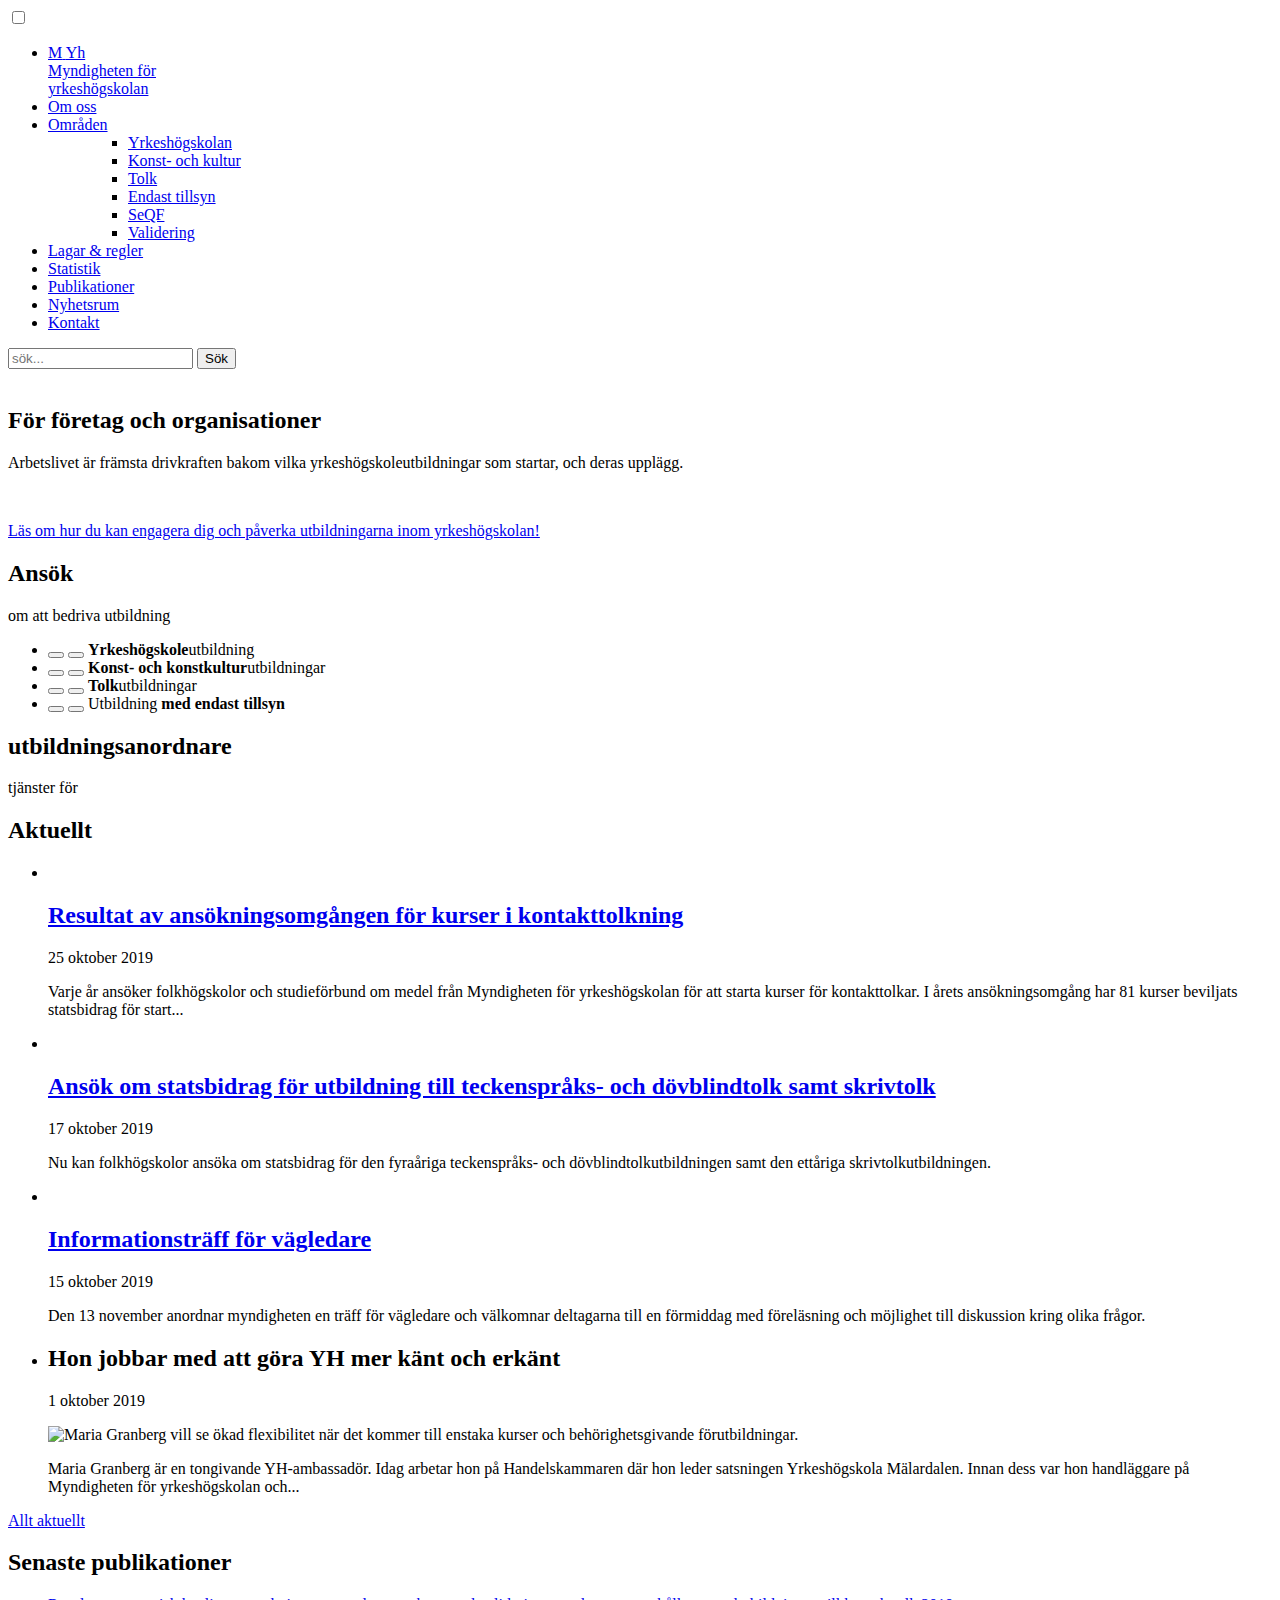
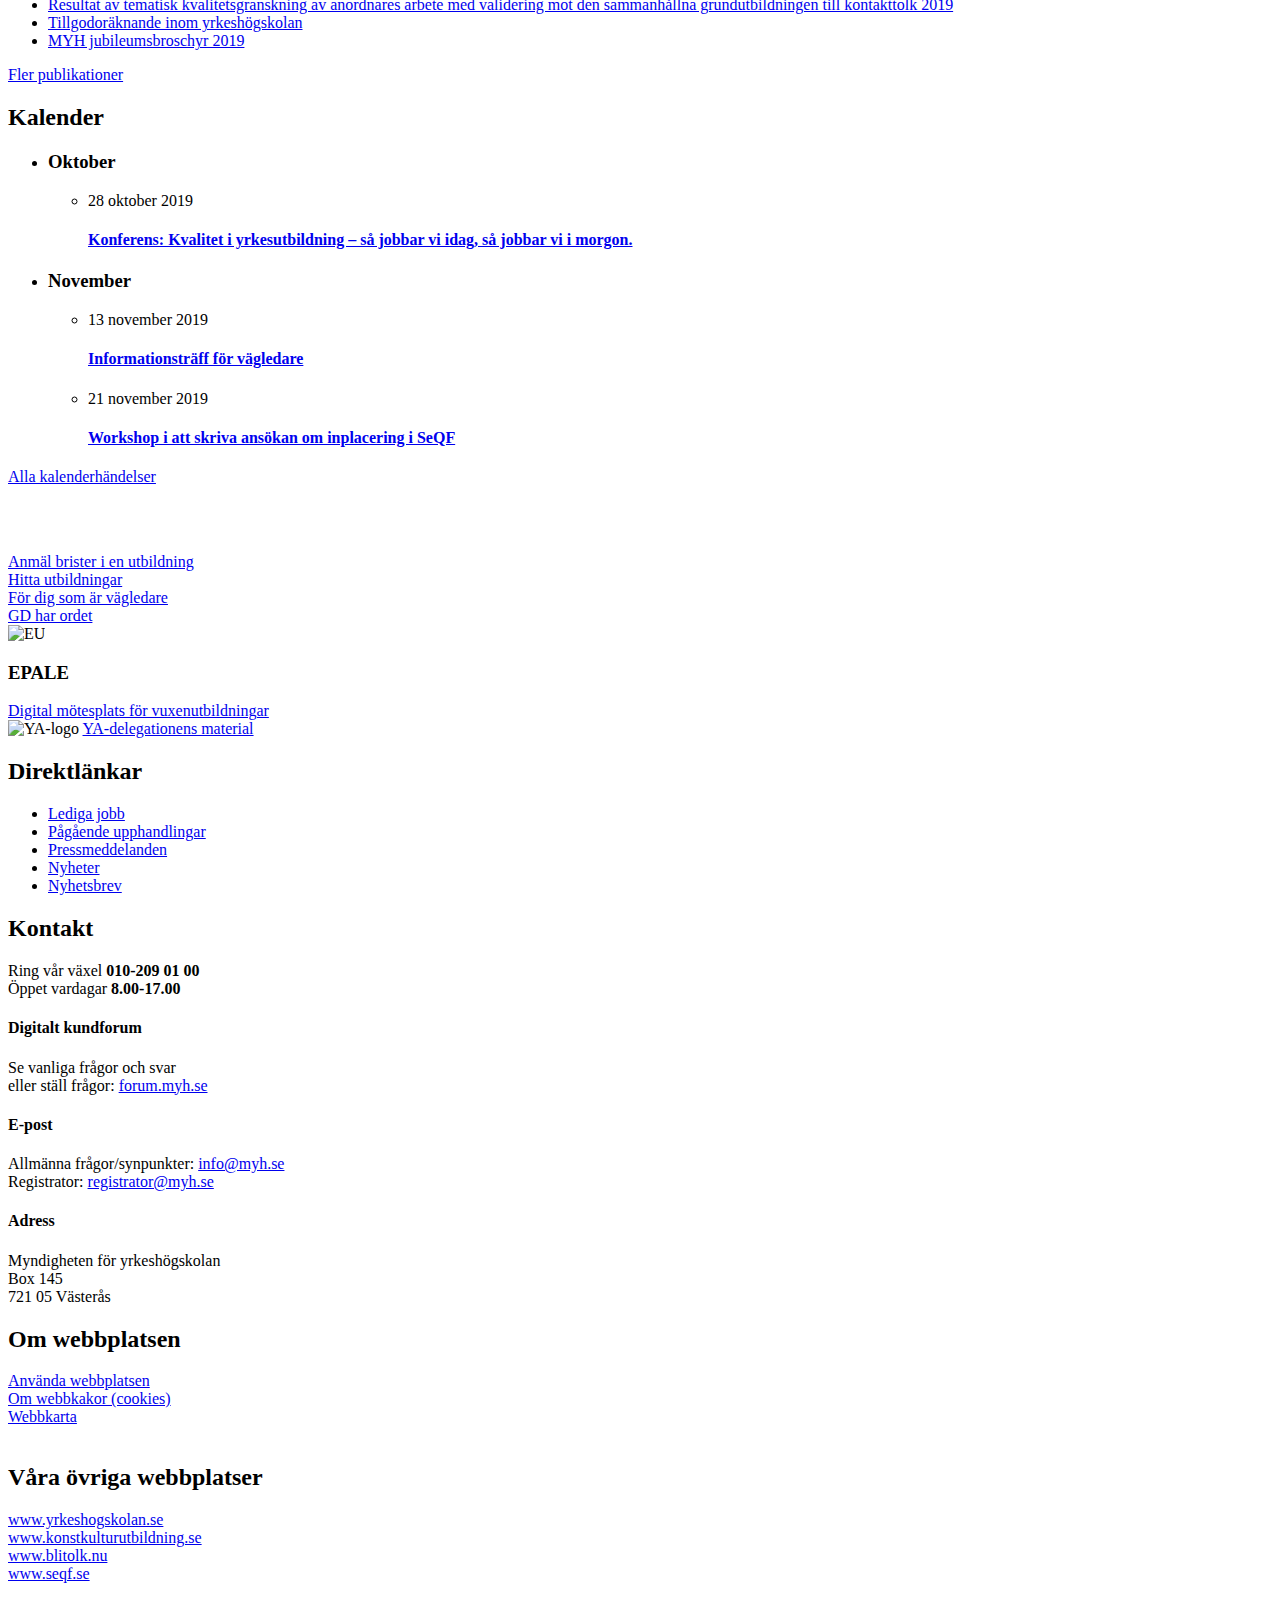
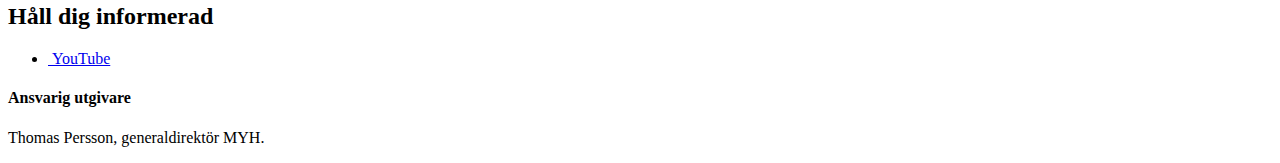
==== index.html @ 994e9558 "header/footer finalized so could finally propagate across all files" ====
<!DOCTYPE html>
<head>
  <title>Start - Myndigheten för yrkeshögskolan</title>
	<meta name="keywords" content="Myndigheten för yrkeshögskolan, utbildningar, yrkeshögskolan"/>
	<meta name="description" content="Myndigheten för yrkeshögskolan bidrar till att försörja arbetslivet med rätt kompetens i rätt tid. Vårt huvuduppdrag är att ansvara för frågor som rör yrkeshögskolan i Sverige. Utöver detta ansvarar vi för konst- och kulturutbildningar, tolkutbildningar inom folkbildningen och kompletterande utbildningar.  Vi är också ansvariga för att samordna en nationell struktur för validering av utbildning och yrkeskompetens, och är nationell samlingspunkt för EQF (European Qualifications Framework). "/>
  <meta name="designer" content="Joe" />
  <meta http-equiv="Content-Type" content="text/html; charset=UTF-8" />
  <meta name="viewport" content="width=device-width, initial-scale=1.0, minimum-scale=1, initial-scale=1, shrink-to-fit=no">
  <link rel="shortcut icon" type="image/x-icon" href="/assets/images/favicon.ico" />
  <!-- <link rel="stylesheet" href="https://use.fontawesome.com/releases/v5.7.0/css/all.css" integrity="sha384-lZN37f5QGtY3VHgisS14W3ExzMWZxybE1SJSEsQp9S+oqd12jhcu+A56Ebc1zFSJ" crossorigin="anonymous" /> -->
  <link rel="stylesheet" href="/css/main.css">
</head>

<body>

  <input class="burger-check" id="expand" type="checkbox">


  <header role="banner" class="">

    <nav class="nav-main">
      <ul class="nav-links" aria-label="" role="navigation">
        <li><div class="myh-logo-text">
          <a href="index.html">
            <span class="header-logo">M</span>
            <span class="yh">Yh</span>
            <div class="tagline">Myndigheten för <div> yrkeshögskolan </div></div>
          </a>
        </div></li>

        <li><a href="/site/about/">Om oss</a></li>

        <li id="areas-link">
          <a href="/site/areas/">Områden</a>
          <menu id="areas" class="nav-sub">
            <ul class="menu menu-across">
              <li><a href="/site/areas#yrkeshogskolan">Yrkeshögskolan</a></li>
              <li><a href="/site/areas#konstkulturutbildningar">Konst- och kultur</a></li>
              <li><a href="/site/areas#tolk">Tolk </a></li>
              <li><a href="/site/areas#tillsyn">Endast tillsyn</a></li>
              <li><a href="/site/areas#seqf">SeQF</a></li>
              <li><a href="/site/areas#validering">Validering</a></li>
            </ul>
          </menu>
        </li>

        <li><a href="/site/regulations/">Lagar & regler</a></li>
        <li><a href="/site/stats/">Statistik</a></li>
        <li><a href="/site/published/">Publikationer</a></li>
        <li><a href="/site/newsdesk/">Nyhetsrum</a></li>
        <li><a href="/site/contact/">Kontakt</a></li>
      </ul>
    </nav>

    <form class="search" action="/Sok/" method="get">
      <!-- <label class="visually-hidden" for="header_global_search">Sök på hela webbplatsen</label> -->
      <i class="icon-b-search-dark"></i>
      <input type="search" id="header_global_search" placeholder="sök..." name="q" />
      <button class="" type="submit">Sök</button>
    </form>

    <div class="myh-burger">
      <label for="expand" class="burger"></label>
    </div>

  </header>


  <main class="perspective-top">

    <div id="birthday-hero" class="hero parallax-sm stick-up">
      <img alt="" src='img/Myh10_CS.png' class="media-as-bg shaped-bg"/></a>
      <div class="widescreen-safe">
        <!-- <h2>Myndigheten för yrkeshögskolan fyller 10 år.  </h2> -->
          <!-- <a href="/site/about/MYH-fyller-10-ar/"> Myndigheten för yrkeshögskolan fyller 10 år. </a></span> -->
      </div>
    </div>


    <div class="intro">
      <div class="wrap-actions">

      <div class="info-box paper-bg post-it parallax-fg">
        <h2>För företag och organisationer</h2>
        <p><span> Arbetslivet är främsta drivkraften bakom vilka yrkeshögskoleutbildningar som startar, och deras upplägg.</span></p>
        </br>
        <p><a href="/site/areas/Yrkeshogskolan/For-foretag-och-organisationer/">
            Läs om hur du kan engagera dig och påverka utbildningarna inom yrkeshögskolan!</a></p>
      </div>

      <div class="applies">

        <!-- <div class="box-banner apply-header applying alpha"> -->
        <div class="apply-header applying arrow alpha">
          <h2 class="call-to-action applying">Ansök</h2>
          <span>om att bedriva utbildning</span>
        </div>

        <ul class="nav-box arrow">
          <li>
            <a class="applying" href="/site/areas/Yrkeshogskolan/Ansok-om-att-bedriva-yrkeshogskoleutbildning/"><button class="box-banner light"></button></a>
            <a class="existing" href="/site/areas/Yrkeshogskolan/For-utbildningsanordnare/"><button class="box-banner light left"></button></a>
            <span><strong>Yrkesh&#246;gskole</strong>utbildning</span>
          </li>
          <li>
            <a class="applying" href="/site/areas/Konst--och-kulturutbildningar/Ansok-om-stod-for-konst-och-kulturutbildningar/"><button class="box-banner light"></button></a>
            <a class="existing" href="/site/areas/Konst--och-kulturutbildningar/For-utbildningsanordnare/"><button class="box-banner light left arrow"></button></a>
            <span><strong>Konst- och konstkultur</strong>utbildningar</span>
          </li>
          <li>
            <a class="applying" href="/site/areas/Tolkutbildningar/Ansok-om-statsbidrag-tolk/"><button class="box-banner light"></button></a>
            <a class="existing" href="/site/areas/Tolkutbildningar/For-utbildningsanordnare/"><button class="box-banner light left"></button></a>
            <span><strong>Tolk</strong>utbildningar</span>
          </li>
          <li>
            <a class="applying" href="/site/areas/Utbildningar-med-endast-tillsyn/Ansok-om-att-en-utbildning-star-under-tillsyn/"><button class="box-banner light"></button></a>
            <a class="existing" href="/site/areas/Utbildningar-med-endast-tillsyn/For-utbildningsanordnare/"><button class="box-banner light left"></button></a>
            <span>Utbildning <strong>med endast tillsyn</strong></span>
          </li>
        </ul>

        <div class="apply-header existing arrow alpha left">
          <h2 class="call-to-action existing">utbildningsanordnare</h2>
          <p>tjänster för</p>
        </div>
      </div>
    </div>

    </div>  <!-- top/intro finished -->


    <div class="content">
      <div class="primary">

        <section class="articles">
          <h2>Aktuellt</h2>  <!-- make these sticky for sure -->

          <ul class="article-flow">

            <li class="article-item">
              <img class="" src="/img/BA_EJYJ-Scandinav-ChristinaSundien-584X329.png" alt=""/>
              <a href="/site/newsdesk/Nyheter/2019/Ansok-om-statsbidrag-for-utbildning-till-teckensprakstolk-och-dovblindtolk-samt-skrivtolk/">
                <h2 class="">Resultat av ansökningsomgången för kurser i kontakttolkning</a></h2>
              <div class="article-text"> <p class="article-date">25 oktober 2019</p>
                <p>Varje år ansöker folkhögskolor och studieförbund om medel från Myndigheten för yrkeshögskolan för att starta kurser för kontakttolkar. I årets ansökningsomgång har 81 kurser beviljats statsbidrag för start...</p>
              </div>
            </li>
            <li class="article-item">
              <img src="/img/Scandinav_XMQC.jpg" alt="" /></a>
              <a href="/site/newsdesk/Nyheter/2019/Ansok-om-statsbidrag-for-utbildning-till-teckensprakstolk-och-dovblindtolk-samt-skrivtolk/">
                <h2>Ansök om statsbidrag för utbildning till teckenspråks- och dövblindtolk samt skrivtolk</a></h2>
              <div class="article-text">
                <p class="article-date">17 oktober 2019</p>
                <p>Nu kan folkhögskolor ansöka om statsbidrag för den fyraåriga teckenspråks- och dövblindtolkutbildningen samt den ettåriga skrivtolkutbildningen. </p>
              </div>
            </li>
          <li class="article-item">
            <!-- <a href="/site/newsdesk/Nyheter/2019/Informationstraff-for-vagledare/"></a> -->
            <img src="/img/Scandinav_9EMA.jpg" alt="" />
            <a href="/site/newsdesk/Nyheter/2019/Informationstraff-for-vagledare/">
              <h2>Informationsträff för vägledare</a></h2>
            <div class="article-text"> <p class="article-date">15 oktober 2019</p>
            <p>Den 13 november anordnar myndigheten en träff för vägledare och välkomnar deltagarna till en förmiddag med föreläsning och möjlighet till diskussion kring olika frågor.</p>
            </div>
          </li>
            <!-- <a href="/site/newsdesk/Nyheter/2019/Hon-jobbar-med-att-gora-YH-mer-kant-och-erkant-/"> -->
          <li class="article-item">
            <div class="fallback-bg stretch-bg"></div>
              <h2>Hon jobbar med att göra YH mer känt och erkänt</a></h2>
              <div class="article-text float-wrapper">
                <p class="article-date">1 oktober 2019</p>
                <img src="/img/maria.jpg" alt="Maria Granberg vill se ökad flexibilitet när det kommer till enstaka kurser och behörighetsgivande förutbildningar." />
                <p>Maria Granberg är en tongivande YH-ambassadör. Idag arbetar hon på Handelskammaren där hon leder satsningen Yrkeshögskola Mälardalen. Innan dess var hon handläggare på Myndigheten för yrkeshögskolan och...</p>
              </div>
            </li>
          </ul>

        <p class="read-more"><a href="/site/newsdesk#nyheter-flik">Allt aktuellt</a></p>
      </section>

      <section class="">  <!-- use something else?, not section for inner -->
      <h2>Senaste publikationer</h2>
      <ul class="publications-latest">
        <li><a href="/site/published/2019/Resultat-av-tematisk-kvalitetsgranskning-av-anordnares-arbete-med-validering-mot-den-sammanhallna-grundutbildningen-till-kontakttolk-2019/">Resultat av tematisk kvalitetsgranskning av anordnares arbete med validering mot den sammanh&#229;llna grundutbildningen till kontakttolk 2019</a></li>
        <li><a href="/site/published/2019/Tillgodoraknande-inom-yrkeshogskolan/">Tillgodor&#228;knande inom yrkesh&#246;gskolan</a></li>
        <li><a href="/site/published/2019/MYH-jubileumsbroschyr-2019/">MYH jubileumsbroschyr 2019</a></li>
      </ul>
      <p class="read-more"><a id="ctl00_MainContentPlaceHolder_LatestPublicationsLink" href="/site/published/">Fler publikationer</a></p>
    </section>

  </div>  <!-- primary end -->


  <div class="sidebar">

    <section class="calendar">
      <!-- <p class="cal-webcal">Webcal<i class="icon-b-calendar-dark"></i></p> -->
      <h2>Kalender</h2>

      <ul class="cal-list">

        <li class="cal-month">
          <h3 class="cal-month-header"><time datetime="2019-10">Oktober</time></h3>
          <ul class="cal-month-items">
            <li class="cal-item">
              <p class="cal-item-meta"><time datetime="2019-10-28">28</time> <span class="visually-hidden"> oktober 2019</span></p>
              <div class="cal-item-body"> <h4><a href="/site/newsdesk/Kalender/2019/Konferens-Kvalitet-i-yrkesutbildning--sa-jobbar-vi-idag-sa-jobbar-vi-i-morgon/">Konferens: Kvalitet i yrkesutbildning – så jobbar vi idag, så jobbar vi i morgon.</a></h4> </div>
            </li>
          </ul>
        </li>

        <li class="cal-month">
          <h3 class="cal-month-header"><time datetime="2019-11">November</time></h3>
          <ul class="cal-month-items">
            <li class="cal-item">
              <p class="cal-item-meta"><time datetime="2019-11-13">13</time> <span class="visually-hidden"> november 2019</span></p>
              <div class="cal-item-body"> <h4><a href="/site/newsdesk/Kalender/2019/Informationstraff-for-vagledare/">Informationsträff för vägledare</a></h4> </div>
            </li>

            <li class="cal-item">
              <p class="cal-item-meta"><time datetime="2019-11-21">21</time> <span class="visually-hidden"> november 2019</span></p>
              <div class="cal-item-body"> <h4><a href="/site/newsdesk/Kalender/2019/Workshop-i-att-skriva-SeQF-kvalifikationer7/">Workshop i att skriva ansökan om inplacering i SeQF</a></h4> </div>
            </li>
          </ul>
        </li>
      </ul>

      <p class="read-more"><a href="/site/newsdesk#kalender-flik">Alla kalenderhändelser</a></p>
    </section>

    <section class="nav-banners">
      <h2>&nbsp</h2>
      <div class="box-banner green">
        <a href="/site/regulations/Anmal-brister-i-en-utbildning/">
          Anmäl brister i en utbildning
      </a></div>
      <div class="box-banner yellow">
        <a href="/Hitta-utbildningar/">Hitta utbildningar</a></div>
      <div class="box-banner black">
        <a href="/For-dig-som-ar-vagledare/">För dig som är vägledare</a></div>
      <div class="box-banner green">
        <a href="/site/about/Organisation/Generaldirektoren-GD/GD-har-ordet/">GD har ordet</a></div>
      <div class="box-banner advanced blue">
        <img alt="EU" src="/img/EU.png"> <h3>EPALE</h3> </img>
        <a href="http://ec.europa.eu/epale/sv">Digital mötesplats för vuxenutbildningar </a>
      </div>
      <div class="box-banner advanced grey">
        <img alt="YA-logo" src="/img/YA-logo.png"/>
        <a href="https://go.nanolearning.com/LessonViewer/?da=508120&amp;key=l6h6b5xee4qrghi2&amp;mode=1&amp;du=3678618">YA-delegationens material</a>
      </div>

    </section>

    <section>
      <h2>Direktlänkar</h2>
      <ul class="menu">
        <li><a href="/site/about/Jobba-hos-oss/Lediga-jobb/">Lediga jobb</a></li>
        <li><a href="/site/about/Pagaende-upphandlingar/">P&#229;g&#229;ende upphandlingar</a></li>
        <li><a href="/site/newsdesk/Pressmeddelanden/">Pressmeddelanden</a></li>
        <li><a href="/site/newsdesk/Nyheter/">Nyheter</a></li>
        <li><a href="/site/newsdesk/Nyhetsbrev/">Nyhetsbrev</a></li>
      </ul>
    </section>

    </div> <!-- sidebar end -->

  </div> <!-- main content end -->

</main>


<footer>
  <div role="contentinfo" class="footer-content">

    <div class="footer-column">
      <h2>Kontakt</h2>
      <p>Ring vår växel <strong>010-209 01 00</strong>
        <br/>Öppet vardagar <strong>8.00-17.00</strong> </p>
      <h4>Digitalt kundforum</h4>
      <p><span>Se vanliga frågor och svar </br> eller ställ frågor: </span><a href="https://forum.myh.se" target="_blank">forum.myh.se</a></p>
      <h4 class="tel"><span class="type">E-post</span></h4>
      <p>Allmänna frågor/synpunkter: <a class="email" href="mailto:info@myh.se">info@myh.se<br /></a>Registrator: <a class="url" href="mailto:registrator@myh.se">registrator@myh.se</a></p>
      <h4 class="tel"><span class="type">Adress</span></h4>
      <div class="adr"> <p class="">Myndigheten för yrkeshögskolan<br />Box 145<br />

      <span class="postal-code">721 05</span> <span class="locality">Västerås</span></p> </div>
    </div>

    <div class="footer-column">
      <h2>Om webbplatsen</h2>
      <p><a title="Använda webbplatsen" class="url" href="/Om-webbplatsen/Anvanda-webbplatsen/">Använda webbplatsen</a><br /><a title="Om webbkakor (cookies)" class="url" href="/Om-webbplatsen/Webbkakor-pa-den-har-webbplatsen/" accesskey="8">Om webbkakor (cookies)</a><br /><a class="url" href="/Webbkarta/" accesskey="3">Webbkarta</a><br /><br /></p>
      <h2>Våra&nbsp;övriga webbplatser</h2>
      <p><a class="url" href="https://www.yrkeshogskolan.se" target="blank">www.yrkeshogskolan.se<br /></a><a href="https://www.konstkulturutbildning.se" target="_blank">www.konstkulturutbildning.se</a><br /><a class="url" href="https://www.myh.se/blitolk/" target="_blank">www.blitolk.nu</a><br /><a href="https://www.seqf.se" target="_blank">www.seqf.se</a></p>
    </div>

    <div class="footer-column">
      <h2>Håll dig informerad</h2>
      <ul class="footer-social-media"> <li><a href="https://www.youtube.com/channel/UC8iPn0eKy-5vQ6Mx_-ep-KA" target="_blank"><em class="fab fa-youtube">&nbsp;</em>YouTube</a></li> </ul>

      <h4>Ansvarig utgivare</h4> <p>Thomas Persson, generaldirektör MYH.</p>
    </div>

  </div>
</footer>

</body>
</html>
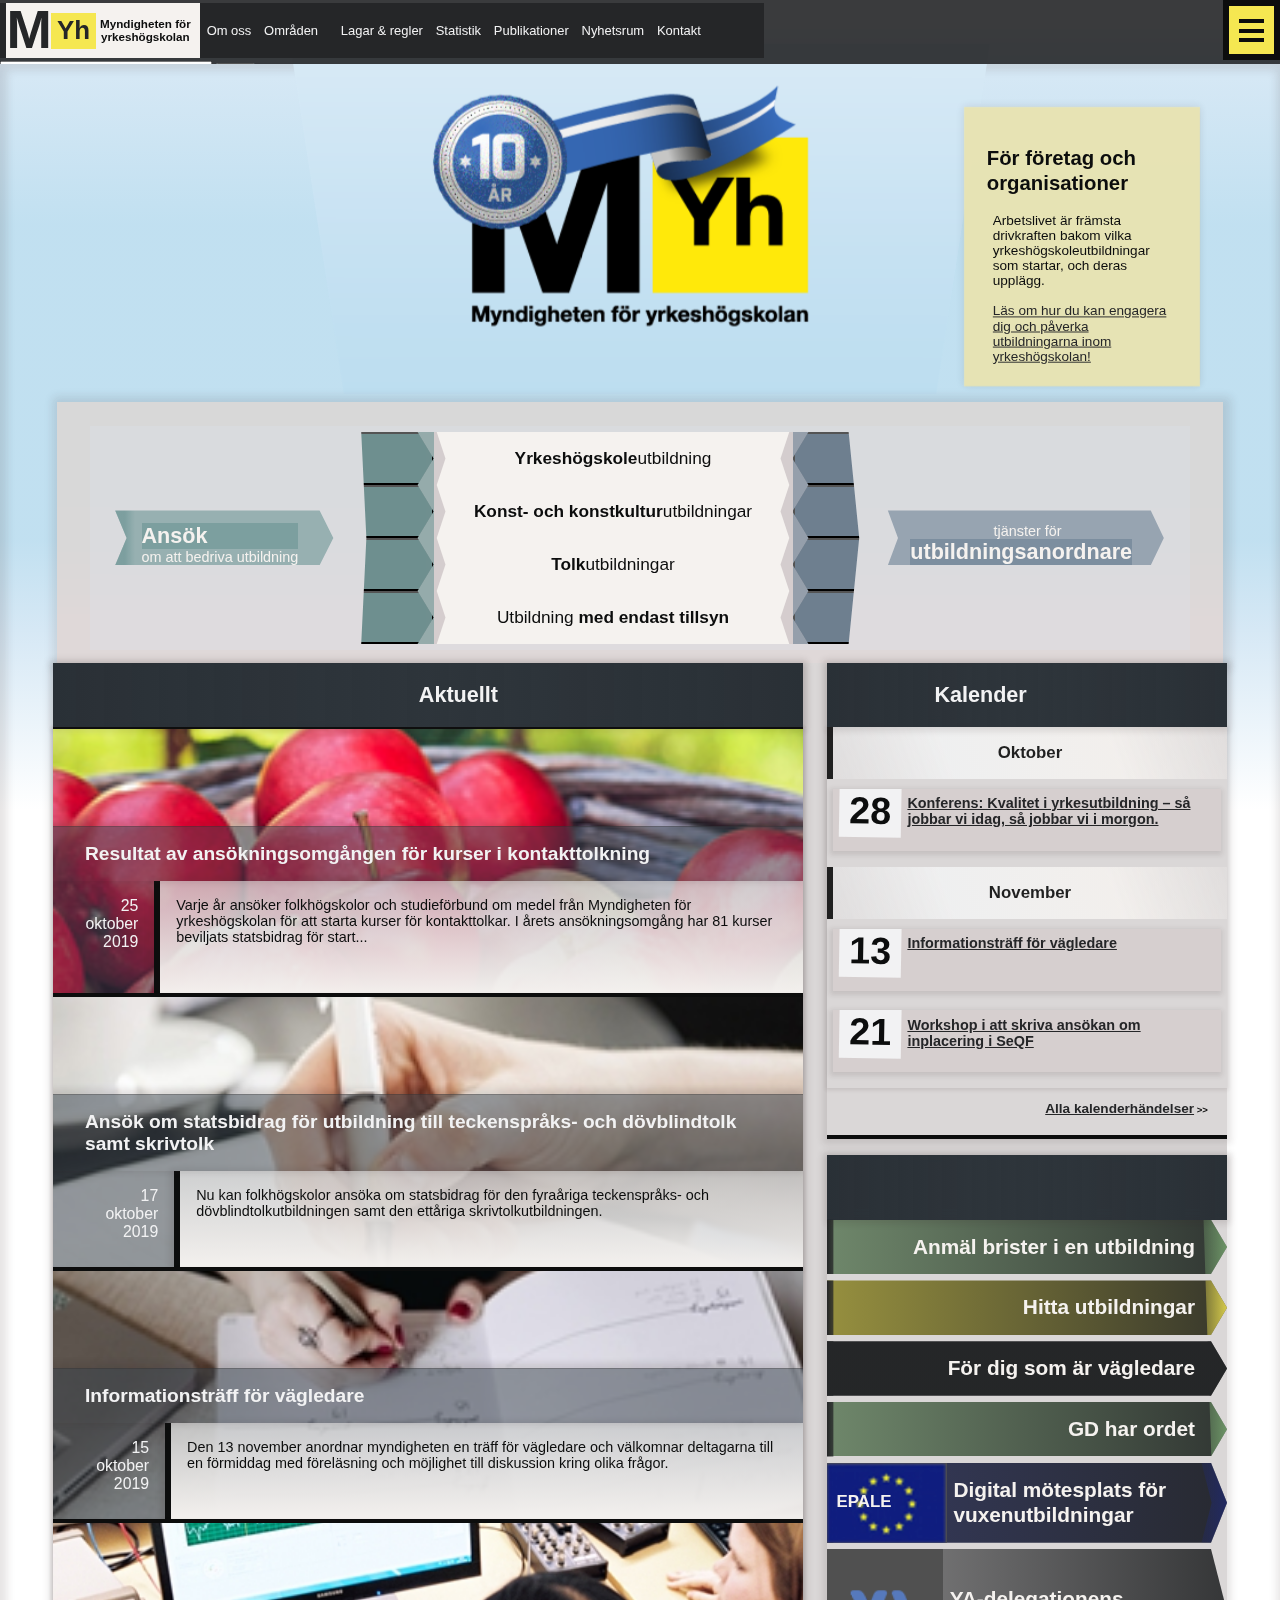
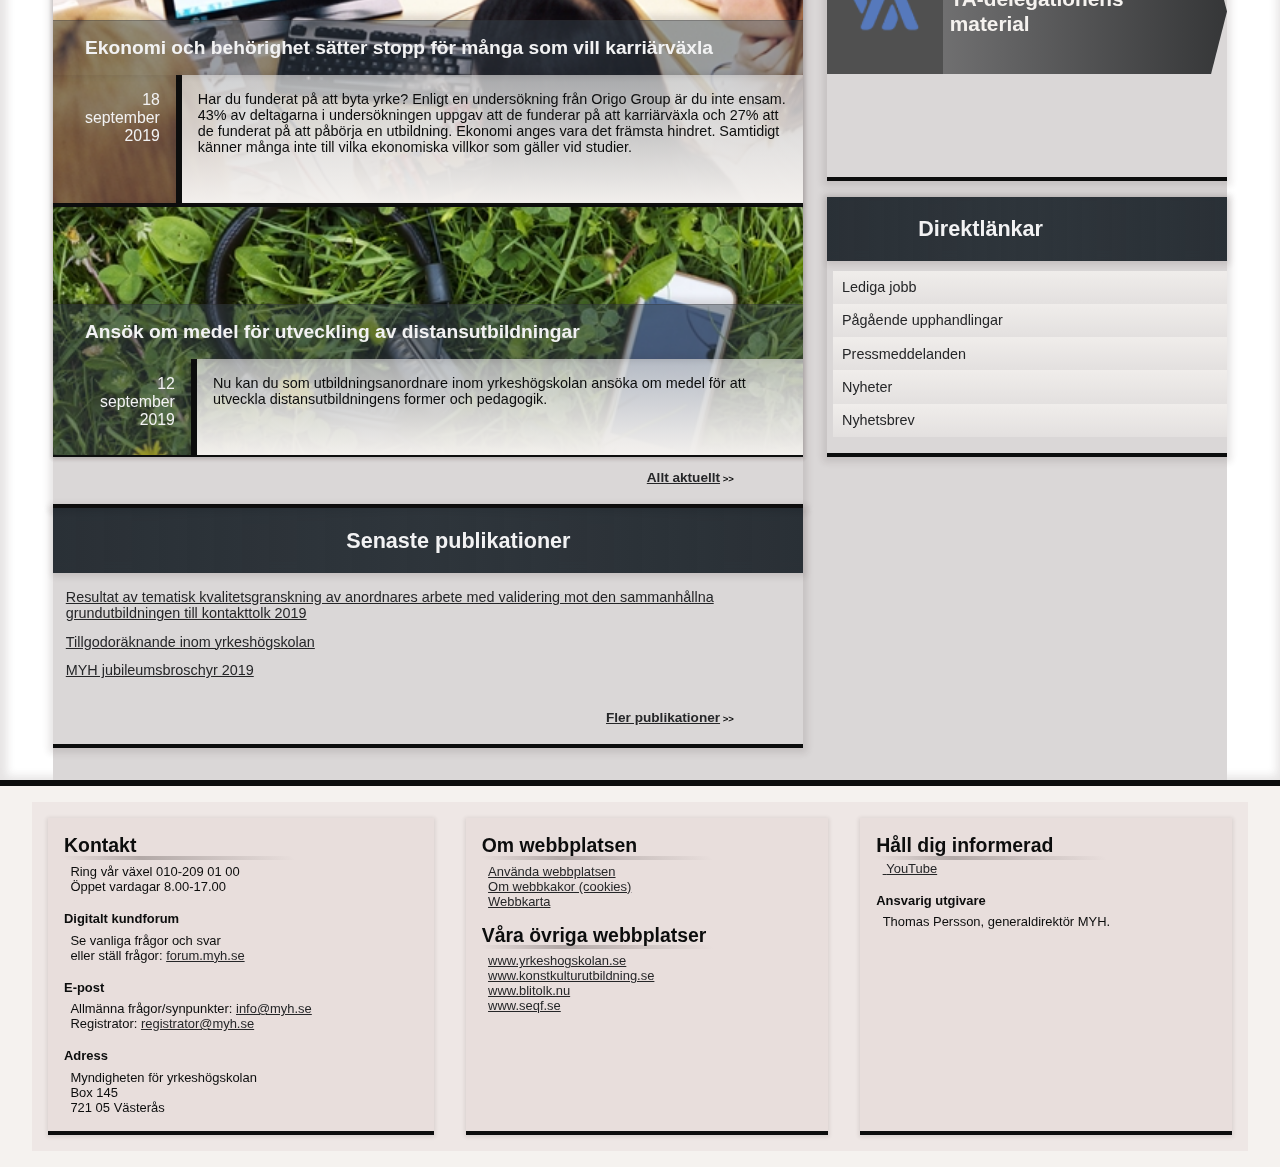
==== commit d2ed273a: "last salvage attempts before browser fixes..." ====
--- a/index.html
+++ b/index.html
@@ -21,7 +21,8 @@
     <nav class="nav-main">
       <ul class="nav-links" aria-label="" role="navigation">
         <li><div class="myh-logo-text">
-          <a href="index.html">
+          <!-- <a href="index.html"> -->
+          <a href="/index.html">
             <span class="header-logo">M</span>
             <span class="yh">Yh</span>
             <div class="tagline">Myndigheten för <div> yrkeshögskolan </div></div>
@@ -104,7 +105,7 @@
           </li>
           <li>
             <a class="applying" href="/site/areas/Konst--och-kulturutbildningar/Ansok-om-stod-for-konst-och-kulturutbildningar/"><button class="box-banner light"></button></a>
-            <a class="existing" href="/site/areas/Konst--och-kulturutbildningar/For-utbildningsanordnare/"><button class="box-banner light left arrow"></button></a>
+            <a class="existing" href="/site/areas/Konst--och-kulturutbildningar/For-utbildningsanordnare/"><button class="box-banner light left "></button></a>
             <span><strong>Konst- och konstkultur</strong>utbildningar</span>
           </li>
           <li>
@@ -163,17 +164,31 @@
             <p>Den 13 november anordnar myndigheten en träff för vägledare och välkomnar deltagarna till en förmiddag med föreläsning och möjlighet till diskussion kring olika frågor.</p>
             </div>
           </li>
-            <!-- <a href="/site/newsdesk/Nyheter/2019/Hon-jobbar-med-att-gora-YH-mer-kant-och-erkant-/"> -->
+
           <li class="article-item">
-            <div class="fallback-bg stretch-bg"></div>
-              <h2>Hon jobbar med att göra YH mer känt och erkänt</a></h2>
-              <div class="article-text float-wrapper">
-                <p class="article-date">1 oktober 2019</p>
-                <img src="/img/maria.jpg" alt="Maria Granberg vill se ökad flexibilitet när det kommer till enstaka kurser och behörighetsgivande förutbildningar." />
-                <p>Maria Granberg är en tongivande YH-ambassadör. Idag arbetar hon på Handelskammaren där hon leder satsningen Yrkeshögskola Mälardalen. Innan dess var hon handläggare på Myndigheten för yrkeshögskolan och...</p>
-              </div>
-            </li>
-          </ul>
+
+            <img src="/img/Global-Bildbank-Scandinav-20171227-teknikftg006572-24A-Redigera.jpg">
+
+            <h2><a href="/site/newsdesk/Nyheter/2019/Ekonomi-och-behorighet-satter-stopp-for-manga-som-vill-karriarvaxla/">Ekonomi och behörighet sätter stopp för många som vill karriärväxla</a></h2>
+            <div class="article-text">
+              <p class="article-date">18 september 2019</p>
+              <p>Har du funderat på att byta yrke? Enligt en undersökning från Origo Group är du
+                inte ensam. 43% av deltagarna i undersökningen uppgav att de funderar på att
+                karriärväxla och 27% att de funderat på att påbörja en utbildning. Ekonomi anges
+                vara det främsta hindret. Samtidigt känner många inte till vilka ekonomiska villkor
+                som gäller vid studier.</p>
+            </div>
+          </li><li class="article-item">
+
+            <img class="" src="/img/Global-Bildbank-Scandinav_DVHE.jpg">
+
+            <h2><a href="/site/newsdesk/Nyheter/2019/Ansok-om-medel-for-utveckling-av-distansutbildningar/">Ansök om medel för utveckling av distansutbildningar</a></h2>
+            <div class="article-text">
+              <p class="article-date">12 september 2019</p>
+              <p>Nu kan du som utbildningsanordnare inom yrkeshögskolan ansöka om medel för att utveckla distansutbildningens former och pedagogik.</p>
+            </div>
+          </li>
+        </ul>
 
         <p class="read-more"><a href="/site/newsdesk#nyheter-flik">Allt aktuellt</a></p>
       </section>
--- a/css/main.css
+++ b/css/main.css
@@ -0,0 +1,1279 @@
+/* vim: tabstop=2 shiftwidth=2 */
+
+@import "peripheral.css";
+@import "header.css";
+@import "media.css";
+@import "input.css";
+@import "component/actions.css";
+@import "component/articles.css";
+@import "component/calendar.css";
+
+
+/* wanted to put in own file but wasnt compatible with live reload solution... */
+:root { /* general vars */
+  /* SIZES */
+  --space:             1.2rem;
+  --space-lg:          1.6rem;
+  --space-edges:       0.4rem;
+
+  /* should also use: */
+  --pad-section:       1.0rem;
+  --pad-section-inner: 0.4rem;
+  --pad-to-edge:       0; /* hug outer sides until start putting padding around */
+  
+  --sidebar-margin:    var(--space);
+  --link-offset:       var(--header-height);
+  --side-min-fraction: 0.30;
+  --side-min-pixels:   300px;
+  --side-max-fraction: 0.70;
+  --side-max-pixels:   500px;
+
+  --header-height:     4rem; /* the slim header when not open */
+  --logo-top-height:   5rem; /* this ok - height of pre-header logo */
+  --article-img-above-margin: 6rem;
+
+  --line-width:        0.4rem; /* main design line/border width */ /* 0.125 normally 2px but nah ends up weird when font scales to like 1.67 and shize */
+  --content-max-width: 1000px;
+
+  --perspective:       100;
+  --parallax:          12;
+  --parallax-scale:    calc(1 + (1 / var(--perspective) * var(--parallax)));
+  --parallax-px:       calc(-1px * var(--parallax));
+  --parallax-sm:       calc(0.50 * var(--parallax));
+  --parallax-sm-scale: calc(1 + (1 / var(--perspective) * var(--parallax-sm)));
+  --parallax-sm-px:    calc(-1px * var(--parallax-sm));
+  --para:              var(--parallax-sm);
+  --para-px:           var(--parallax-sm-px);
+  --para-scale:        var(--parallax-sm-scale);
+
+  /* COLORS */
+  --hue-1:             180;
+  --hue-2:             208;
+  --hue-3:              55;
+  --hue-4:              0;
+  /* --myh-yellow:        hsl(55, 100%, 51%); */
+  --myh-yellow:        hsl(55, 89%, 64%); /* tone of yellow when slightly transp */
+  --bg-light-blue:     hsl(205, 61%, 90%);
+  --bg-light-blue-2:   hsl(201, 62%, 85%);
+  /* --good-yellow:        hsl(49, 85%,70%, 0.4); */
+  --lum-dark-1:         5%;
+  --lum-dark-2:        15%;
+  --lum-dark-3:        25%;
+  --lum-light-1:       calc(100% - var(--lum-dark-1));
+  --lum-light-2:       calc(100% - var(--lum-dark-2));
+  --lum-light-3:       calc(100% - var(--lum-dark-3));
+  --sat-low-1:           4%;
+  --sat-low-2:          9%;
+  --sat-mid-1:          16%;
+  --sat-mid-2:          22%;
+  --sat-high-1:         36%;
+  --sat-high-2:         50%;
+
+  --light-1:           hsl(var(--hue-2), var(--sat-low-1), var(--lum-light-1));
+  --light-text:        hsl(29, var(--sat-mid-2), var(--lum-light-1));
+
+  --nav-accent: hsla(var(--hue-3), var(--sat-mid-1), var(--lum-dark-3), 0.75);
+  --neutral-accent: #9ae; /* link? */
+  --dark-1:     hsl(var(--hue-1),  var(--sat-low-1),  var(--lum-dark-1));
+  --dark-2:     hsl(var(--hue-2),  var(--sat-low-1),  var(--lum-dark-2));
+
+  --opacity-regular:  0.25;
+  --opacity-faint:    0.12;
+  --box-regular-color:    hsla(0, 10%, var(--lum-dark-2), var(--opacity-regular));
+  --box-faint-color:      hsla(0, 20%, var(--lum-dark-2), var(--opacity-faint));
+  --box-regular-color-flip: var(--box-regular-color); /* light mode always dark shadows */
+  --box-faint-color-flip:   var(--box-faint-color);
+
+  --gradient-bg-main: linear-gradient(-77deg, hsl(280, var(--sat-low-2), 12%), hsl(100, var(--sat-low-2), 12%));
+  /* --heading-on-img-bg: linear-gradient(30deg, */
+  /*     hsl(var(--hue-2), var(--sat-mid-1), 25%, 0.50) 30%, */
+  /*     hsl(var(--hue-1), var(--sat-mid-1), 10%, 0.30) 50%); */
+  --heading-on-img-bg: hsl(var(--hue-2), var(--sat-mid-1), 25%, 0.50);
+  --heading-no-img-bg: linear-gradient(to bottom,
+      /* transparent -50%, */
+      hsl(var(--hue-2), var(--sat-mid-1), 25%, 0.20),
+      hsl(var(--hue-2), var(--sat-mid-2), 25%, 0.80) 80%
+      );
+  --section-bg: hsl(var(--hue-4), var(--sat-mid-2), 68%, var(--opacity-faint));
+
+  
+  --border-opacity:      0.20;
+  --light-border-color:  hsl(var(--hue-1), 7%, 0%, var(--border-opacity));
+  --thin-border-width:   0px;
+
+  --fg-1:       var(--dark-1);
+  --fg-2:       var(--dark-2);
+
+  --lum-fg-1:   var(--lum-dark-1);
+  --lum-fg-2:   var(--lum-dark-2);
+  --lum-fg-3:   var(--lum-dark-3);
+  --bg-1:       var(--light-1);
+  --bg-2:       var(--light-text);
+  --lum-bg-3:   var(--lum-light-3);
+  --lum-bg-1:   var(--lum-light-1);
+  --lum-bg-2:   var(--lum-light-2);
+
+  --applying-color: hsl(var(--hue-1), var(--sat-mid-1), 50%, 0.6);
+  /* --applying-color: var(--myh-yellow); */
+  /* --applying-color: hsl(55, 100%, 51%, 0.8); */
+  --existing-color: hsl(var(--hue-2), var(--sat-mid-1), 50%, 0.6);
+  /* --existing-color: hsl(var(--hue-2), var(--sat-mid-1), 10%, 0.8); */
+  /* was digging with hue at 180 and 208 respectively. green/blue */
+  
+  --search-visible: none;
+  --nav-visible: none;
+  --display-tagline: none;
+  /* --search-visible: hidden; */
+  /* --nav-visible: hidden; */
+}
+
+@media screen and (min-width: 800px) {
+  :root {
+    --space: 1.5rem;
+    --space-lg: 2.0rem;
+    --display-tagline: inline-flex;
+  }
+}
+@media screen and (min-width: 1100px) {
+  :root {
+    --pad-to-edge: var(--space-edges);
+    --nav-visible: block;
+    /* --nav-visible: visible; */
+    --search-visible: block;
+    /* --search-visible: visible; */
+  }
+  .nav-links {
+     background: var(--fg-2);
+     /* overflow-x: hidden; */
+   }
+ .applies {
+   flex-direction: row;
+   display: flex;
+   /* align-items: space-between; */
+   /* align-items: inherit; */
+  }
+ .apply-header > * {
+   display: block;
+ }
+}
+@media screen and (max-width: 600px),
+       screen and (max-height: 600px) {
+  :root {
+    --space: 0.8rem;
+    --space-lg: 1.2rem;
+  }
+ .applies {
+   flex-direction: column;
+   /* align-items: space-between; */
+   align-items: inherit;
+  }
+ .apply-header > * {
+   display: inline;
+ }
+}
+@media not all and (min-resolution:.001dpcm), /* is safari */
+       (prefers-reduced-motion: reduce) {     /* wants no parallax */
+  :root {
+    --perspective: 1; /* just to be sure */
+    --parallax:    0;
+  }
+}
+@supports (-webkit-overflow-scrolling: touch) { /* iOS devices */
+  body { /* prevent insane bumping of p font size in landscape and more */
+    text-size-adjust: 100%; -webkit-text-size-adjust: 100%;
+  }
+}
+@media only screen and (-webkit-device-pixel-ratio: 3) {
+  :root { /* *im thinking this is what it's about. 3 vs 2 pixels per pixel */
+  }
+}
+@media only screen and (min-device-width : 375px) and (max-device-width : 812px) and (-webkit-device-pixel-ratio : 3) {
+  /* iphone x */
+} @media only screen and (min-device-width : 375px) and (max-device-width : 667px) {
+  /* iphone 6-8. i mean not really tho could be loads?? */
+} @media only screen and (min-device-width : 414px) and (max-device-width : 736px) {
+  /* 6-8 plus */
+}
+@media screen and (max-width: 400px) {
+  :root {
+    /* font-size: 0.80rem; */
+  }
+}
+@supports (backdrop-filter: blur(1px)) {
+ 
+}
+@supports not (backdrop-filter: blur(1px)) {
+  /* fallbacks for firefox... */
+ 
+}
+
+* {
+  box-sizing: border-box;
+  /* margin:  0.1rem; */
+  /* padding: 0.1rem; */
+}
+
+html {
+  /* height: 100%; */ /* setting height 100% makes sticky header disappear after that amount */
+  /* which isnt good, but investigate for sticky/parallax effects - means sticky sections without prog higher z-index chaos? */
+ 
+  overflow-x: hidden; /* gotta be on both or doesnt work on iphone hmm */
+  overflow-y: visible;
+  scroll-behavior: smooth; /* makes in-page links scroll to target beautifully in chrome */
+}
+
+body {
+  font-family: 'Open Sans', sans-serif;
+  color: var(--fg-1);
+  margin: 0;
+  height: 100%;
+  display: flex;
+  flex-flow: column;
+  font-size: 0.9rem;
+  
+  background: linear-gradient(to bottom,
+    transparent 2%,
+    var(--bg-light-blue) 8%,
+    var(--bg-light-blue-2) 25%,
+    var(--bg-light-blue-2) 60%,
+    var(--bg-light-blue) 70%,
+    transparent 90%
+    );
+  background-repeat: no-repeat;
+  background-attachment: fixed;
+  /* background-color: var(--bg-1); */
+  /* background-color: var(--bg-light-blue); */
+  transform: translateZ(0px); /* needed by some browsers */ /* on parent of parallax wrapper (which is main) */
+}
+
+
+ul {
+  padding-inline-start: 0.4rem;
+  margin: 0.2rem 0;
+}
+
+li {
+  list-style: none;
+  /* padding: 0 0.5em 0 0; */
+  padding-right: 0.4em;
+}
+
+nav a {
+  /* color: var(--fg-2); */
+  /* background: hsl(var(--hue-3), 20%, 60%, 0.2); */
+}
+nav a, menu a, .menu a, section h2 > a, section h1 > a {
+  text-decoration: none;
+}
+
+.visually-hidden {
+  display: none;
+  visibility: hidden;
+}
+
+.intro,
+ .article-flow, .article-item,
+ .cal-item,
+.action-twin,
+footer, .footer-content, .footer-column {
+  background: var(--section-bg);
+}
+.intro, .article-flow, .article-item,
+ .cal-list,  .action-twin,
+.footer-column {
+   box-shadow: 0px 1px 4px 1px var(--box-faint-color);
+}
+
+.content > * { /* primary, sidebar... */
+  /* box-shadow: 1px 1px 4px 1px var(--box-faint-color); */
+}
+
+
+menu {
+  /* overflow-x: scroll; */
+  /* position: relative; */
+  display: flex;
+  padding: 0;
+  /* flex-wrap: wrap; */
+  /* flex: 1 2 auto; */
+}
+.menu { /* ul usually inside a menu, should go in an actual menu or nav */
+  /* display: flex; /1* hmm if skip flex on this then .areas behaves reasonable... *1/ */
+  justify-content: space-around;
+  align-items: center;
+  /* flex-wrap: nowrap; */
+  flex: 1 1 auto;
+}
+.menu > li {
+  padding: 0.6em;
+  background: linear-gradient(to bottom, var(--bg-2) -40%, transparent 170%);
+}
+.menu > li:hover {
+  /* filter: invert() contrast(100%); */
+  filter: invert() contrast(70%) brightness(130%);
+  /* padding: 0.4em; */
+  /* background: linear-gradient(to bottom, var(--bg-2) -30%, transparent 130%); */
+}
+.menu-down {
+  display: flex;
+  flex: 1 2 auto;
+  flex-wrap: wrap;
+  justify-content: flex-start;
+}
+.menu-down li {
+  /* min-width: 100%; /1* ensure each gets own line *1/ */
+  min-width: 55%; /* ensure each gets own line */
+  /* annoying is it takes that as off like, maximum possible, instead of self */
+  background: linear-gradient(to bottom,
+    hsl(var(--hue-1), 30%, 40%, 0.3) 0%,
+    hsl(var(--hue-2), 30%, 40%, 0.3) 120%);
+  padding: 0.4rem;
+}
+.menu-across {
+  display: flex; /* hmm if skip flex on this then .areas behaves reasonable... */
+  overflow-x: scroll;
+  flex-wrap: nowrap;
+  justify-content: space-evenly;
+  align-items: space-between;
+  width: 100%; /* maybe not necessarily tho... but probably */
+}
+.menu-across > li {
+  margin: 0 0.4rem;
+}
+
+nav {
+  /* position: relative; */
+  display: flex;
+  overflow-x: scroll;
+  /* flex-wrap: wrap; */
+  flex: 0.2 2 auto;
+  /* background: linear-gradient(-77deg, var(--bg-1) 0%, var(--nav-accent) 50%); */
+  /* background-color: var(--fg-2); */
+  color: var(--bg-1);
+}
+nav > ul > li:hover {
+  background: var(--fg-1);
+  /* filter: invert(); */
+}
+
+.nav-tools { /* top tool menu */
+  /* position: absolute; */
+  position: relative;
+  right: 0; bottom: 0;
+  color: var(--fg-1);
+  z-index: 10;
+  margin-right: 1rem;
+}
+
+.nav-banners { /* box of banner links */
+  /* margin: 1.0rem 0; */
+  /* height: auto; */
+  display: flex;
+  flex-direction: column;
+  align-items: stretch;
+  /* margin: auto; */
+  padding-bottom: 6rem; /* haphazard adj for what appears to be a bug? w section expansion vs content */
+}
+.box-banner { /* box of banner links */
+  /* position: sticky; */
+  /* top: var(--header-height); */
+  /* left: 0; */
+}
+/* new box banner DIY */
+.box-banner { /* box of banner links */
+  --arrow-width-start: calc(4 * var(--line-width));
+  --arrow-width: var(--arrow-width-start);
+  --arrow-front: 1rem;
+  margin-bottom: var(--pad-section-inner);
+  padding: 1rem;
+  padding-right: 2.0rem;
+  /* position: relative; */ /* breaks inline somehow? */
+  text-align: right;
+  
+  --banner-color: transparent;
+  --border-color: var(--fg-2);
+  background: linear-gradient(to right, 
+         var(--banner-color) -100%,
+         var(--fg-2) 120%);
+    
+  --path: polygon(0 0, calc(100% - var(--arrow-front)) 0,
+             100% 50%, calc(100% - var(--arrow-front)) 100%,
+               /* 0 100%, 0 50%); */
+               0 100%);
+    
+  clip-path: var(--path);
+  transition: clip-path 1.0s;
+}
+
+.box-banner.light {
+  --border-color: var(--bg-2);
+}
+.box-banner.alpha {
+  --border-color: hsl(var(--hue-2), var(--sat-low-2), var(--lum-light-3), 0.5);
+}
+.box-banner.left {
+  --path: polygon(100% 0, 100% 100%, 
+             calc(0% + var(--arrow-front))  100%,
+             0 50%,
+             calc(0% + var(--arrow-front))   0);
+             /* very nice anim btw when switch right-left. explore... */
+}
+.box-banner::before, .box-banner::after { /* make the arrows */
+  position: absolute;
+  content: "";
+  top: 0;
+  height: 100%;
+  width: var(--arrow-width);
+  transition: width 0.4s;
+  z-index: -1;
+}
+.box-banner::before { /* make the arrow */
+  background: linear-gradient(to right, var(--border-color) 0%, transparent 100%);
+  left: 0rem;
+  --half: calc(50% - 0.5*var(--arrow-width-start) + var(--line-width));
+  clip-path: polygon(
+     0 0, var(--half) 0,
+     calc(100% - var(--arrow-width-start) + var(--line-width)) 50%,
+     var(--half) 100%, 0 100%);
+}
+
+.box-banner::after {
+  background: linear-gradient(to right, transparent -50%, var(--banner-color) 130%);
+  right: 0;
+  clip-path: polygon(0 0, 100% 0, 100% 100%, 0% 100%, 40% 50%);
+}
+
+.box-banner.left::before { /* make the arrow */
+  background: linear-gradient(to left, var(--border-color) 0%, transparent 100%);
+  --half: calc(100% - (50% - 0.5*var(--arrow-width-start) + var(--line-width)));
+  clip-path: polygon(100% 0, 100% 100%,
+         var(--half) 100%,
+         calc(0% + var(--arrow-width-start) - var(--line-width)) 50%,
+         var(--half) 0%);
+   right: 0;
+   left: unset;
+ }
+.box-banner.left::after {
+  clip-path: polygon(100% 0, 100% 100%, 50% 100%, 50% 50%, 50% 0);
+  opacity: 0.5;
+}
+
+.box-banner a {
+  font-size: 1.3rem;
+  line-height: 1.4rem;
+  text-decoration: none;
+  align-self: center;
+  color: var(--bg-2);
+  font-weight: 600;
+  z-index: 10;
+}
+.box-banner a h1, .box-banner a > div, .box-banner img {
+  display: inline;
+  width: 30%;
+}
+.box-banner:hover {
+  /* XXX some weird thing on article-section h2 hover, these also get affected */
+  /* filter: saturate(90%); */
+  --arrow-width: 80%;
+  --arrow-front: 2rem;
+}
+.box-banner:hover a {
+  text-shadow: 1px 1px 1px var(--box-faint-color);
+}
+.box-banner.green {
+  --banner-color: hsl(110, var(--sat-high-2), 70%, 0.7);
+}
+.box-banner.yellow {
+  --banner-color: var(--myh-yellow);
+}
+.box-banner.blue {
+  --banner-color: hsl(233, 60%, 30%, 0.8);
+}
+.box-banner.black {
+  --banner-color: var(--dark-2);
+}
+
+.box-banner.advanced  {
+  position: relative;
+  display: flex;
+  padding: 0;
+  text-align: left;
+  height: 50%;
+}
+.box-banner.advanced > img {
+  position: relative;
+  left: 0; top: 0;
+  height: 100%;
+  object-fit: cover;
+}
+.box-banner.advanced > h3 {
+  position: absolute;
+  left: 0.6rem;
+  top: 15%; /* basically midddle, of square eu star anyways, other stuff? */
+  /* det breaks on longer text haha */
+  text-align: left;
+  color: var(--bg-2);
+}
+.box-banner.advanced > a  {
+  position: relative;
+  height: auto;
+  /* font-size: 1.2em; */
+  line-height: 1.2em;
+  padding: 0.4rem 1.6rem 0.4rem 0.4rem;
+  white-space: pre-wrap;
+}
+
+
+.nav-communications {
+  /* display: flex; */
+  /* flex-wrap: nowrap; */
+}
+.nav-communications > ul {
+  display: flex;
+  flex-wrap: nowrap;
+  justify-content: space-around;
+}
+.nav-communications > ul > li {
+  margin: 0 0.5rem;
+}
+
+.widescreen-safe > h2 {
+}
+
+main {
+  border: 0; /* covered by .line-bottom-h */
+  /* max-width: var(--content-max-width); */
+  /* margin: auto; /1* causes everything always squished in middle no matter flexin *1/ */
+
+  display: flex;
+  flex-flow: column wrap;
+  justify-content: space-between;
+  position: relative;
+  box-shadow: inset 2px 1px 9px 5px var(--box-faint-color);
+  z-index: 2;
+}
+
+.content { /* anything below intro */
+  z-index: 15;
+  /* background: var(--bg-1); */
+  /* OR */
+  /* background: hsla(0, 10%, 80%, 0.7); */
+  /* backdrop-filter: blur(2rem) brightness(120%); */
+  /* OR */
+  background: hsla(0, var(--sat-low-1), var(--lum-light-2), 1.0);
+  /* padding-top: 0.8rem; */
+  
+  max-width: 1350px;
+  
+  display: flex;
+  flex-wrap: wrap;
+  justify-content: space-evenly;
+  margin: auto;
+  padding-bottom: 2rem;
+}
+.content > * {
+  justify-content: flex-start;
+  /* justify-content: space-between; */
+  /* align-items: flex-start; */
+  /* flex: 1 1; */
+}
+/* .content section { */
+/*   margin-bottom: 2.0rem; */
+/* } */
+
+.primary { /* general content on left side */
+  flex: 1.5 3 400px;
+  /* min-width: max(60%, 400px); */
+  /* max-width: 100%; */
+  max-width: 750px;
+  margin: 0;
+  /* margin-right: 0.4rem; */
+  /* border-right: 0.4rem solid; */
+  /* border-right: 1px solid; */
+ 
+  display: flex; /* needed here as well no? */
+  flex-wrap: wrap;
+  position: relative;
+  justify-content: center;
+  /* align-items: center; *1/ /1* makes top not line up nice :/ */
+  /* align-items: space-between; /1* makes top not line up nice :/ */
+  align-items: normal;
+}
+.primary > section {
+  /* padding-left: var(--pad-to-edge); */
+}
+.sidebar { /* extra content in right sidebar, responsively wrapping to below primary as needed */
+  /* flex: 2 1 auto; */
+  flex: 2 4 200px;
+  max-width: 400px;
+  position: relative;
+  /* justify-content: space-between; */
+  justify-content: flex-start;
+  align-items: space-between;
+  margin-left: var(--sidebar-margin);
+  /* border-left: 0.4rem solid; */
+  /* border-left: 1px solid; */
+  
+  display: flex;
+  /* flex-flow: column wrap; */
+  flex-wrap: wrap;
+  flex-direction: column; /* without still wraps same BUT stuff isnt fitted to width etc */
+  /* min-width: max(calc(100% * var(--side-min-fraction)), var(--side-min-pixels)); */
+  /* /1* min-width: calc(100% * var(--side-min-fraction)); *1/ */
+  /* flex: 1 2 30%; */
+  flex: 1 2 150px;
+  /* flex: 0.1 5 30%; */
+}
+.sidebar > section > h2 { /* hug edge until we hit max-width */
+  /* padding-right: var(--pad-to-edge); */
+  /* other issue with this is would need to keep track of more things to handle when flex is wrapping etc. no go? */
+  padding: 1.2rem 7.0rem 1.2rem 1.2rem;
+}
+.sidebar > section  {
+  margin-bottom: 1rem;
+}
+
+section { /* one main section (header + piece of content) */
+  /* flex: 2 1 auto; */
+  width: 100%;
+  position: relative;
+  justify-content: center;
+  align-items: center;
+
+  /* background: var(--section-bg); */
+  /* background: var(--fg-1); */
+
+  /* padding: var(--pad-section-inner); */
+  /* padding: 0 var(--pad-section-inner) var(--pad-section-inner) var(--pad-section-inner); */
+  /* padding-bottom: var(--pad-section-inner); */
+  border-bottom: 4px solid;
+  box-shadow: 0px 1px 7px 4px var(--box-faint-color);
+}
+section ul {
+  padding: 0 0.4rem;
+  /* border-bottom: 2px solid; */
+}
+/* section h1, section h2 { */
+section > h1, section > h2 {
+  text-align: center;
+  padding:  var(--space) var(--pad-section-inner);
+  padding: 1.2rem 1.2rem 1.2rem 5rem;
+  width: 100%;
+  /* z-index: -1; */
+  z-index: 12;
+  margin: 0;
+
+  position: sticky;
+  top: 0;
+}
+section > h1 {
+  background: var(--fg-2);
+  color: var(--bg-2);
+  /* margin: 0; */
+}
+section > h2 { /* is also img bg somehow... fix */
+  color: var(--bg-1);
+  background: linear-gradient(to right,
+    hsl(var(--hue-2), var(--sat-high-1), 8%, 0.87) -25%,
+    hsl(var(--hue-2), var(--sat-mid-1), 17%, 0.95) 50%,
+    hsl(var(--hue-2), var(--sat-high-1), 8%, 0.87) 125%);
+  box-shadow: 1px 2px 6px 2px var(--box-faint-color);
+  
+  position: sticky;
+  top: 0;
+  /* top: var(--header-height); */
+  /* z-index: 10; */
+  left: 0;
+  z-index: 30;
+  backdrop-filter: blur(4px);
+
+}
+section > h3 {
+  padding: 0.4rem 0.8rem;
+  color: var(--fg-2);
+  background: var(--bg-2);
+  margin-bottom: 0.4em;
+}
+section > ul > li > h3 { /* from calendar div - could be generic for minor headings?? */
+  text-align: center;
+  width: 100%;
+  padding: 1rem 0;
+  margin: 0 0;
+  background: linear-gradient(70deg, transparent -10%, var(--bg-1), var(--bg-2), transparent 110%);
+  opacity: 0.9;
+  border-left: 0.4rem solid;
+}
+
+section > ul { /* from calendar div - could be generic for minor headings?? */
+  padding: 0.4rem 0.0rem 0.8rem 0.4rem;
+  /* padding-top: 0.8rem; */
+  /* padding-bottom: 0.8rem; */
+}
+section > ul > li { /* from calendar div - could be generic for minor headings?? */
+  padding-bottom: 0.4rem;
+  padding-top: 0.4rem;
+  padding-left: 0.8rem;
+}
+p {
+  padding-left: 0.4rem;
+  max-width: 700px;
+  margin: auto;
+}
+section > p {
+  padding: 0.4rem 1.2rem 0.8rem;
+}
+.flip-headings > h2 {
+  color: var(--fg-1);
+  background: var(--bg-2);
+}
+
+.contact-info > p {
+  margin-bottom: 2rem;
+  padding-left: 1rem;
+}
+
+section h2 > a { /* filter publications stuff */
+  text-decoration: none;
+}
+.teaser { /* generally page intro text */
+  font-size: 1.07em;
+  padding: 1em;
+ 
+}
+
+.filter { /* filter publications stuff */
+}
+.filter > h3 { /* filter publications stuff */
+  border-left: 0.4rem solid;
+}
+.filter > ul { /* filter publications stuff */
+  margin-left: 0.4rem;
+}
+.filter-submenu > li:first-of-type { /* filter publications stuff */
+  font-weight: 600;
+  margin-top: 0.8rem;
+  margin-bottom: 0.4rem;
+  /* border-bottom: 0.2rem solid; */
+}
+
+.filter-submenu > li:nth-of-type(2) { /* filter publications stuff */
+  border-top: 0.2rem solid;
+}
+.filter-submenu > li > a {
+  display: flex;
+  justify-content: space-between;
+}
+.filter-submenu > li > a > span {
+  position: absolute;
+  right: 0;
+  margin-right: 0.8rem;
+  font-size: 0.87em;
+}
+
+.menu-item-number, .filter-submenu > li > a > span { /* same shit */
+  margin-left: 1rem;
+  text-align: right;
+  /* filter: invert(); */
+  /* padding: 0.2rem 0.8rem 0; */
+  /* /1* margin: -0.8rem; *1/ */
+  background: var(--fg-2);
+  color: var(--bg-2);
+  
+  padding: 0.4rem 1.8rem 0.8rem 1.2rem;
+  margin: -0.8rem;
+}
+
+.subscribe {
+
+}
+/* main > section:first-of-type { /1* top section: no upper border *1/ */
+/* } */
+/* main > section:last-of-type { /1* last section, no bottom border *1/ */
+/* } */
+
+
+a {
+  color: var(--fg-2);
+}
+a:focus, a:hover {
+  /* transform: scale(1.15); */
+  filter: brightness(115%) drop-shadow(0.2rem 0.2rem 0.3rem 0.1rem var(--fg-1));
+  /* text-shadow: 1px 1px 1px var(--bg-2); */
+  text-shadow: 1px 1px 1px var(--box-faint-color);
+  /* box-shadow: 1px 1px 3px var(--fg-2); */
+}
+
+
+
+/* h4::first-yetter { /1* nice looking fancy. why isnt applying within category?? *1/ */
+/*   font-size: 110%; */
+/*   /1* filter: brightness(110%); *1/ */
+/* } */
+/* h4::first-letter { /1* try smthing *1/ */
+/*   font-size: 110%; */
+/*   background: var(--myh-yellow); */
+/*   padding-left: 0.2rem; */
+/* } */
+
+/* /1* bs to recreate logo sorta. but need first two letters obvs. *1/ */
+/* h4 { */
+/*   position: relative; */
+/* } */
+/* h4::before { /1* try smthing *1/ */
+/*   position: absolute; */
+/*   left: -0.4rem; top: -0.2rem; */
+/*   content: ""; */
+/*   background: var(--myh-yellow); */
+/*   width: 1rem; */
+/*   height: 1.0rem; */
+/*   z-index: -1; */
+/*   padding: 0.2rem; */
+/*   padding-left: 0.2rem; */
+/* } */
+/* h4::first-letter { /1* nice looking fancy. why isnt applying within category?? *1/ */
+/*   font-size: 120%; */
+/*   margin-right: 0.4rem; */
+/* } */
+
+.absolute {
+  position: absolute;
+  top: 0;
+}
+.flex {
+  display: flex;
+}
+.flex-col {
+  flex-flow: column wrap;
+}
+.flex-break, .flex-break-col { flex-basis: 100%; }
+.flex-break     { height: 0; } /* force next flex item to new row */
+.flex-break-col { width: 0;  } /* force next flex item to new col */
+.grid {
+  display: inline-grid;
+  grid-auto-flow: column;
+  grid-template-rows: repeat(6, auto);
+}
+.stretch-bg {
+  height: 100%;
+  width: 100%;
+  top: 0; left: 0;
+  padding: 0;
+  position: absolute;
+  object-fit: cover;
+  overflow: hidden;
+  z-index: -1;
+}
+
+
+.publications > ul > li > h2 {
+  background-color: hsl(0, 0%, 20%, 0.8);
+}
+
+.publications-latest > li {
+  padding: 0.4rem;
+  margin-right: 10%;
+}
+
+.raw-text > p {
+  padding: 0.8rem 1.5rem;
+}
+
+
+/* box with image and description of an area of education */
+.area-box {
+  /* background: var(--bg-2); */
+  /* margin: 1rem; */
+  /* width: 350px; */
+  /* width: 100%; */
+  /* max-width: 500px; */
+  min-height: 300px;
+  flex: 2 1 350px;
+  display: flex;
+  /* justify-content: space-between; */
+  justify-content: flex-end; /* better */
+  /* align-items: flex-end; */
+  flex-direction: column;
+  /* width: 50%; */
+  overflow: hidden;
+  position: relative;
+  color: var(--bg-1);
+  /* background: var(--bg-2); */
+  z-index: -1;
+}
+/* .area-box a > img { /1* box with image and description of an area of education *1/ */
+/*   background: var(--bg-2); */
+/*   margin: 1rem; */
+/* } */
+.area-box a > h2 { /* box with image and description of an area of education */
+  color: var(--bg-1);
+  padding: 0.4rem 1rem;
+  margin: 0;
+  backdrop-filter: blur(1px) brightness(75%) contrast(80%);
+  /* margin-right: 40%; */
+}
+.area-box p { /* box with image and description of an area of education */
+  /* margin-top: 40%; */
+  /* mix-blend-mode: difference; */
+}
+.area-box > div { /* box with image and description of an area of education */
+  /* margin-right: 50%; */
+  padding: 0.4rem;
+  /* position: relative; */
+  /* bottom: 0; */
+}
+/* .area-box > div, .area-box a > h2 { /1* box with image and description of an area of education *1/ */
+.area-box > div { /* box with image and description of an area of education */
+  backdrop-filter: blur(16px) brightness(80%) contrast(80%);
+}
+.area-box a img:hover { /* box with image and description of an area of education */
+  transform: scale(1.08) translateX(20px);
+}
+.area-box a img {
+  transform-origin: center;
+  transition: transform 1.5s;
+}
+
+
+object { /* pdf n that */
+  width: 100%;
+  min-height: 50vh;
+  margin: 2rem 0;
+}
+iframe {
+ margin: auto;
+}
+
+
+.social-links {
+ /* fb/twitter/email share. make a more fun widget? */
+ 
+}
+
+
+.intro {
+  position: relative;
+  display: flex;
+  flex-wrap: wrap;
+  flex: 1 1 auto;
+  margin: auto;
+  z-index: 1;
+  width: 100%;
+  max-width: 1166px;
+  /* margin-bottom: -2rem; */
+  /* padding-bottom: 2rem; /1* ensure blur sticks out... say what? i forget purpose *1/ */
+
+  box-shadow: 2px 1px 9px 6px var(--box-faint-color);
+  background: hsla(0, 10%, 80%, 0.7);
+  backdrop-filter: blur(2rem) brightness(120%);
+  -webkit-backdrop-filter: blur(2rem) brightness(120%);
+}
+.intro > * {
+  border: var(--thin-border-width) solid var(--light-border-color);
+}
+
+section p.read-more { /* generic look for link at end of section */
+  font-size: 0.85rem;
+  font-weight: bold;
+  text-align: right;
+  /* margin-right: var(--pad-section); */
+  margin: var(--pad-section-inner) 0;
+  /* margin-right: var(--pad-section); */
+  /* border: var(--thin-border-width) solid var(--light-border-color); */
+}
+section p.read-more::after { /* should auto insert right arrow icon... */
+  content: " >>";
+  font-size: 0.7em;
+}
+
+#site-logo, .site-logo {
+  position: relative;
+  margin-top: 0.6rem;
+  margin-bottom: 0.2rem;
+  padding-left: 1rem;
+  height: 5rem;
+}
+
+
+
+
+.fade-5 { opacity: 0.62; }
+.darken-5 { filter: brightness(55%); }
+.blur-behind {
+  backdrop-filter: blur(1rem);
+  -webkit-backdrop-filter: blur(1rem);
+}
+.stick-up { /* make sticky just below header */
+  position: sticky;
+  top: var(--header-height);
+  /* top: 0; */
+}
+.stick-up-high { /* make sticky just below header */
+  position: sticky;
+  top: -150px;
+}
+.hidden { visibility: hidden; }
+.inline { display: inline; }
+.box-regular { box-shadow: 2px 1px 5px 7px var(--box-regular-color); }
+.box-faint {   box-shadow: 2px 1px 5px 3px var(--box-faint-color); }
+
+
+.pagination {
+  padding: 1rem;
+}
+.pagination > * {
+  display: inline;
+}
+.pagination > ul > li {
+  display: inline;
+}
+.pagination-active {
+  font-weight: 900;
+}
+
+.utbildning-color {
+  background: var(--myh-yellow);
+  padding: 0.2rem 0.8rem;
+}
+
+.paper-bg {
+  box-shadow: 0px 0px 9px 0px var(--box-faint-color);
+  transition: all 0.5s;
+  background: linear-gradient(13deg, hsl(30, 12%, 89%), hsl(19, 8%, 92%));
+  transform: rotateZ(2deg);
+}
+.post-it {
+   background: hsl(55, 55%, 80%, 0.95);
+}
+.paper-bg:hover {
+  /* transform: translateZ(20deg); */
+  transform: rotateZ(3deg);
+}
+
+/*************
+ *  PARALLAX
+ *************/
+.perspective, .perspective-top { /* default perspective for main. */
+  perspective: calc(1px * var(--perspective));
+}
+.perspective.top, .perspective-top { /* default perspective for main. */
+  /* perspective-origin: top; /1* starts where i want but then want it going other dir... or maybe going up-away better, more understated... *1/ */
+  /* perspective-origin: 50% 0%; /1* starts where i want but then want it going other dir... or maybe going up-away better, more understated... *1/ */
+  perspective-origin: 50% 12%; /* starts where i want but then want it going other dir... or maybe going up-away better, more understated... */
+}
+.perspective.left { /* default perspective for main. */
+  perspective-origin: left; /* starts where i want but then want it going other dir... or maybe going up-away better, more understated... */
+}
+.parallax-sm {
+  --para: var(--parallax-sm);
+  --para-scale: var(--parallax-sm-scale);
+}
+.parallax-bg {
+  --para: var(--parallax);
+  --para-scale: var(--parallax-scale);
+}
+.parallax-fg {
+  --para: calc(-1 * var(--parallax-sm));
+  --para-scale: calc(1.0 / var(--parallax-sm-scale));
+}
+.parallax-sm, .parallax-bg, .parallax-fg {
+  /* guess if top + eg 20/100px Z then also translateY 20%? */
+  /* but then 100% restored to nothing haha. half? */
+  --para-px: calc(-1px * var(--para));
+  transform-origin: top;
+  transform-style: preserve-3d;
+  transform: translateZ(var(--para-px))
+             translateY(calc(0.5 * var(--para) * var(--para-px)))
+             scale(var(--para-scale));
+             /* translateY(calc(2.5 * var(--para) * var(--para-px))) */
+             /* translateY(calc(2.5 * var(--para) * var(--para-px))) */
+}
+
+/*
+ * Individual divs and sections. Attempt to keep not-so-messy.
+ */
+.hero {
+  transform-origin: 50% 100%;
+  border: 0;
+  width: 100%;
+  /* width: 100vw; */
+  max-width: 600px;
+  margin: auto;
+  /* clip-path: polygon(0 0, 100% 0, 95% 120%, 5% 120%, 0 0); */
+}
+.shaped-bg {
+  /* clip-path: polygon(120% 0, 75% 150%, 25% 150%, -20% 0); */
+  clip-path: polygon(100% 0, 90% 130%, 10% 130%, 0% 0);
+}
+
+.tagline {
+  display: none;
+  /* position: sticky; */
+  /* top: 0; */
+}
+
+#birthday-hero {
+  z-index: -1;
+  /* overflow: hidden; */
+  transform-origin: 50% 100%;
+  border: 0;
+  width: 100%;
+  /* width: 100vw; */
+  max-width: 700px;
+  margin: auto;
+  /* box-shadow: 2px 1px 9px 4px var(--box-faint-color); */
+  /* background-color: var(--bg-light-blue-2); */
+  /* background: linear-gradient(to bottom, */
+  /*   var(--bg-light-blue) 15%, */
+  /*   var(--bg-light-blue-2) 25%, */
+  /*   transparent 110%, */
+  /*   ); */
+    /* transparent 0%, */
+}
+#birthday-hero > img {
+  /* width: 100vw; */
+  /* max-width: 1000px; */
+  /* margin: auto; */
+  /* left: calc(0px - var(--space-edges)); */
+  /* z-index: -1; */
+}
+#top-banner {
+  opacity: 0.75;
+  left: 0; top: 0;
+  /* margin: auto; */
+  min-width: calc(100% * var(sides-min-fraction));
+  /* width: 100%; */
+  object-fit: cover;
+
+  animation: top-backdrop 4s ease infinite;
+  animation-play-state: paused;
+}
+#top-banner:hover { animation-play-state: running; }
+@keyframes top-backdrop { /* well this'd be nice but it's CRAZY on the cpu bleh */
+  0%, 50% { backdrop-filter: brightness(100%); -webkit-backdrop-filter: brightness(100%);
+  } 80%   { backdrop-filter: brightness(250%); -webkit-backdrop-filter: brightness(250%);
+  } 100%  { backdrop-filter: brightness(100%); /* or like "none" */ -webkit-backdrop-filter: brightness(100%);
+  }
+}
+
+#logo-top {
+  position: sticky;
+  top:  calc(var(--space) * 5); /* small header and a bit, position for when starts moving off sticky, which is also good fallback when parallax missing... */
+  margin-top: calc(1.5 * var(--space));
+  animation: fade-in-logo 3.5s;
+  transform: translateZ(-10px) scale(1.10); /* hardcoded, always want enabled */
+}
+@keyframes fade-in-logo {
+  0% {
+    opacity: 0.00;
+    background-size: 85%;
+    border-radius: 63%;
+  } 65% {
+    border: 0.35em solid transparent; /* hmm gotta make a bit device-dependent */
+  } 90%, 100% {
+    border: 0.35em solid var(--bg-1); /* hmm gotta make a bit device-dependent */
+    opacity: 0.09;
+    filter: invert() hue-rotate(180deg);
+  }
+}
+
+
+
+/*
+ * FOOTER
+ */
+footer {
+  position: relative;
+  padding: 1rem 2rem; /* handle iphone x+, no harm for rest. TODO also adjust top-shortcut */
+  font-size: 0.9em;
+  width: 100vw;
+
+  border-top: 0.4rem solid;
+  /* z-index: 20; */ /* everything very weird when z-index set even with no sticky or nothing. */
+  
+  background: var(--bg-2);
+  /* background: linear-gradient(to top, hsl(0, 10%, 90%, 0.9) 20%, hsl(0, 10%, 90%, 0.7) 120%); */
+  /* try (actual tru sticky) footer */
+  /* causes some silly ios behavior and might just deal with enough layers already... */
+}
+.footer-content >  * {
+  border: var(--thin-border-width) solid var(--light-border-color);
+}
+
+.footer-column h2::after {
+  content: "";
+  height: 0.2em;
+  background: linear-gradient(to right,
+    transparent 00%,
+    hsla(8, 10%, 18%, 0.1) 10%,
+    hsla(8, 10%, 18%, 0.3) 30%, transparent 90%);
+  width: 16rem;
+  transform: skew(45deg);
+  position: absolute;
+  bottom: -3px;
+  left: -0px;
+}
+footer h2 {
+  display: inline;
+  position: relative; /* needed for ::after trickery */
+  /* width: 50%; */
+  /* border-bottom: 0.20rem solid; */
+}
+footer h4:first-of-type {
+  /* padding-top: 1.0rem; */
+}
+footer h4 {
+  padding-bottom: 0.0rem;
+  /* padding-top: 0.5rem; */
+}
+footer h4 + * {
+  /* padding-bottom: 0.5rem; */
+}
+.footer-content {
+  display: flex;
+  justify-content: space-around;
+  flex-flow: row wrap;
+
+  /* margin: 1rem 0.4rem; */
+}
+.footer-column {
+  flex: 1 2 auto;
+  /* margin: 0.8rem 1.0rem; */
+  margin: var(--pad-section);
+  padding: var(--pad-section);
+  /* display: flex; */
+  border-bottom: 4px solid;
+  background: var(--section-bg);
+}
+.footer-column h4 {
+  font-weight: 900;
+  /* padding-bottom: 0.4rem; */
+  margin-bottom: 0;
+}
+.footer-column:last-of-type h4 {
+  padding-bottom: 0.0rem;
+}
+.footer-column p {
+  margin-top: 0.4rem;
+  font-weight: 100;
+}
+
+
+.footer-icons {
+  display: flex;
+  flex: 1 2 auto;
+  font-size: var(--space-lg);
+}
+.footer-icons > a {
+  padding: 0.4rem;
+  text-shadow: 0px 0px 0px var(--box-faint-color-flip);
+}
+.footer-icons > a > i {
+  transition: all 0.5s;
+}
+.footer-icons > a:focus, .footer-icons > a:hover {
+  filter: brightness(125%) saturate(75%);
+  background: var(--bg-1);
+  border-radius: 100%;
+  text-shadow: -1px 2px 4px var(--box-regular-color-flip);
+}
+
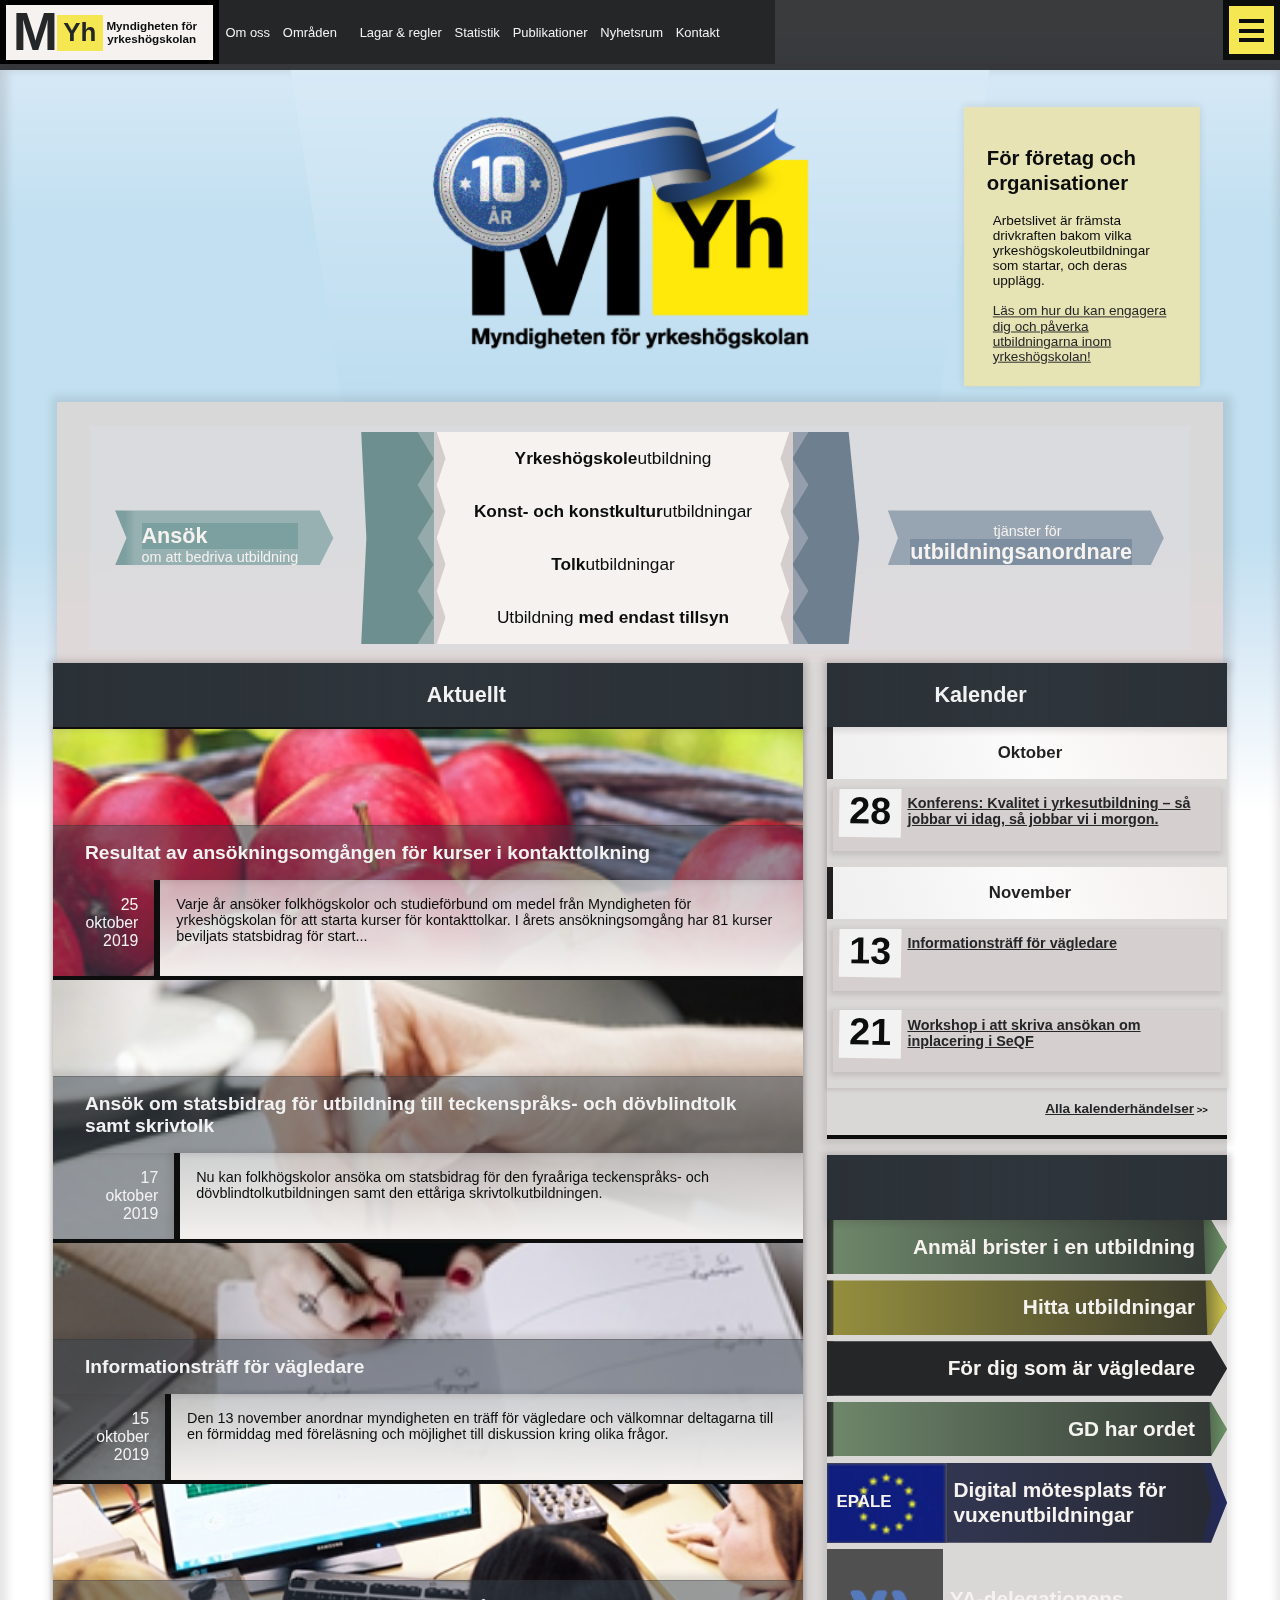
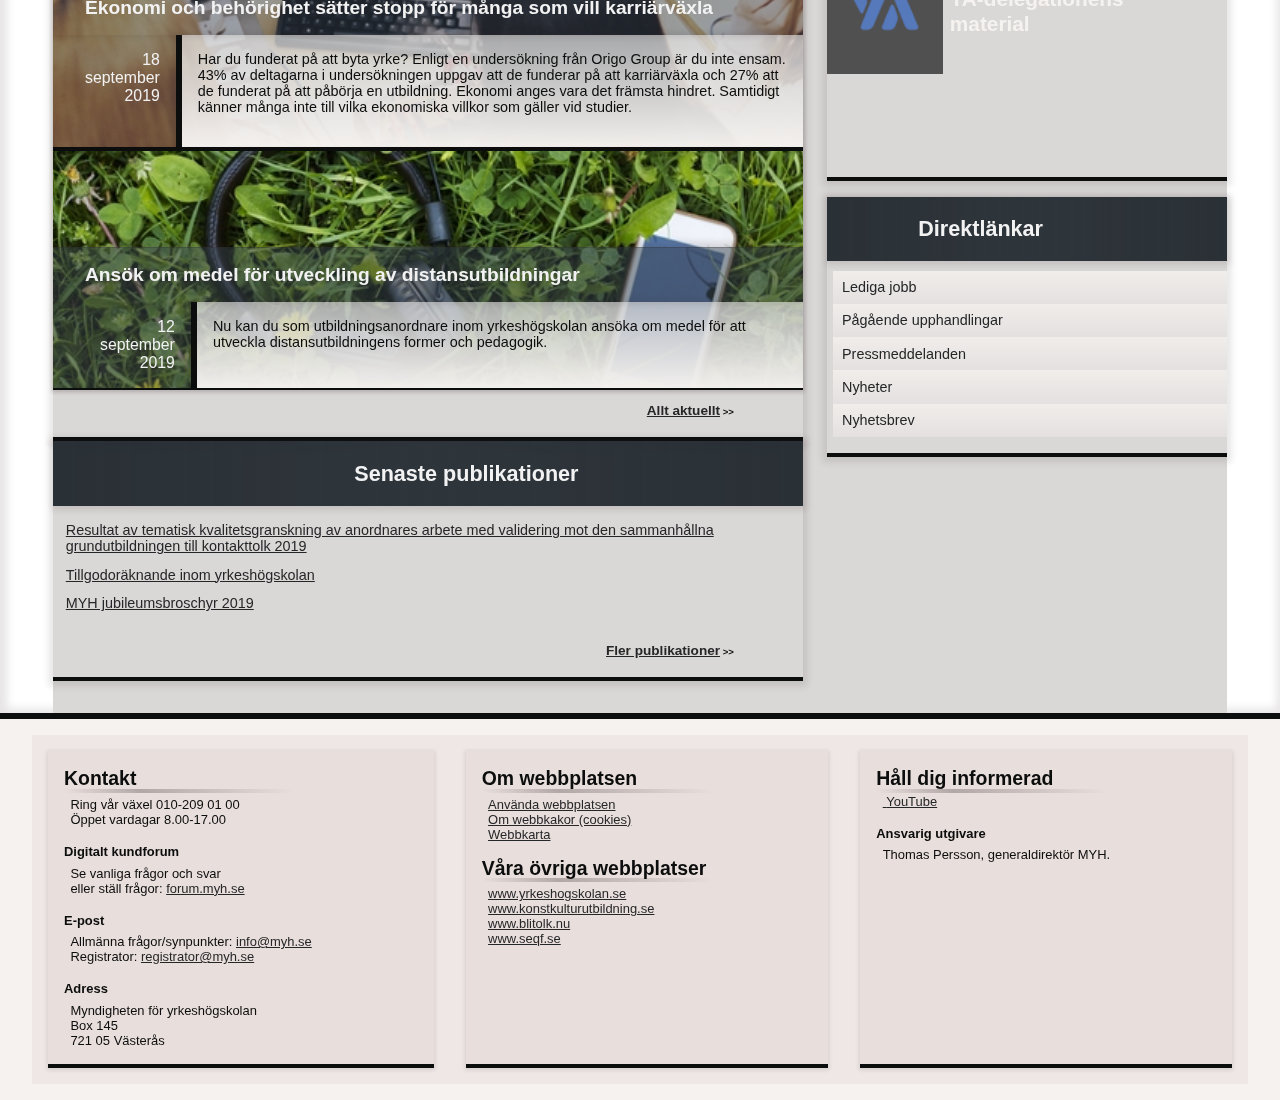
==== commit bad1601e: "add lang to html tag" ====
--- a/index.html
+++ b/index.html
@@ -1,4 +1,5 @@
 <!DOCTYPE html>
+<html lang="se">
 <head>
   <title>Start - Myndigheten för yrkeshögskolan</title>
 	<meta name="keywords" content="Myndigheten för yrkeshögskolan, utbildningar, yrkeshögskolan"/>
--- a/css/main.css
+++ b/css/main.css
@@ -28,7 +28,8 @@
   --side-max-fraction: 0.70;
   --side-max-pixels:   500px;
 
-  --header-height:     4rem; /* the slim header when not open */
+  --header-height:     4.0rem; /* the slim header when not open */
+  /* --header-height:     3.6rem; /1* the slim header when not open *1/ */
   --logo-top-height:   5rem; /* this ok - height of pre-header logo */
   --article-img-above-margin: 6rem;
 
@@ -391,6 +392,7 @@
   text-align: right;
   
   --banner-color: transparent;
+  --banner-color: hsla(var(--fg-1), 0.0);
   --border-color: var(--fg-2);
   background: linear-gradient(to right, 
          var(--banner-color) -100%,
@@ -398,14 +400,15 @@
     
   --path: polygon(0 0, calc(100% - var(--arrow-front)) 0,
              100% 50%, calc(100% - var(--arrow-front)) 100%,
-               /* 0 100%, 0 50%); */
                0 100%);
     
-  clip-path: var(--path);
-  transition: clip-path 1.0s;
+  clip-path: var(--path); -webkit-clip-path: var(--path);
+  transition: clip-path 1.0s, -webkit-clip-path 1.0s;
+  /* SKIP CLIP-PATH HERE for funky big-effect accidentally had in safari recorded on phone... */
 }
 
 .box-banner.light {
+  --banner-color: hsla(var(--bg-1), 0.0);
   --border-color: var(--bg-2);
 }
 .box-banner.alpha {
@@ -428,33 +431,40 @@
   z-index: -1;
 }
 .box-banner::before { /* make the arrow */
-  background: linear-gradient(to right, var(--border-color) 0%, transparent 100%);
+  /* background: linear-gradient(to right, var(--border-color) 0%, transparent 100%); */
+  /* background: -webkit-linear-gradient(to right, var(--border-color) 0%, hsla(0, 0%, 10%, 0.0) 100%); */
+  background: linear-gradient(to right, var(--border-color) 0%, hsla(0, 0%, 90%, 0.0) 100%);
   left: 0rem;
   --half: calc(50% - 0.5*var(--arrow-width-start) + var(--line-width));
-  clip-path: polygon(
+  --path: polygon(
      0 0, var(--half) 0,
      calc(100% - var(--arrow-width-start) + var(--line-width)) 50%,
      var(--half) 100%, 0 100%);
+  clip-path: var(--path); -webkit-clip-path: var(--path);
 }
 
 .box-banner::after {
   background: linear-gradient(to right, transparent -50%, var(--banner-color) 130%);
   right: 0;
-  clip-path: polygon(0 0, 100% 0, 100% 100%, 0% 100%, 40% 50%);
+  --path: polygon(0 0, 100% 0, 100% 100%, 0% 100%, 40% 50%);
+  clip-path: var(--path); -webkit-clip-path: var(--path);
 }
 
 .box-banner.left::before { /* make the arrow */
-  background: linear-gradient(to left, var(--border-color) 0%, transparent 100%);
+  /* background: linear-gradient(to left, var(--border-color) 0%, transparent 100%); */
+  background: linear-gradient(to left, var(--border-color) 0%, hsla(0, 0%, 90%, 0.0) 100%);
   --half: calc(100% - (50% - 0.5*var(--arrow-width-start) + var(--line-width)));
-  clip-path: polygon(100% 0, 100% 100%,
+  --path: polygon(100% 0, 100% 100%,
          var(--half) 100%,
          calc(0% + var(--arrow-width-start) - var(--line-width)) 50%,
          var(--half) 0%);
+  clip-path: var(--path); -webkit-clip-path: var(--path);
    right: 0;
    left: unset;
  }
 .box-banner.left::after {
-  clip-path: polygon(100% 0, 100% 100%, 50% 100%, 50% 50%, 50% 0);
+  --path: polygon(100% 0, 100% 100%, 50% 100%, 50% 50%, 50% 0);
+  clip-path: var(--path); -webkit-clip-path: var(--path);
   opacity: 0.5;
 }
 
@@ -657,7 +667,7 @@
 section > h1, section > h2 {
   text-align: center;
   padding:  var(--space) var(--pad-section-inner);
-  padding: 1.2rem 1.2rem 1.2rem 5rem;
+  padding: 1.2rem 1.2rem 1.2rem 6rem;
   width: 100%;
   /* z-index: -1; */
   z-index: 12;
@@ -699,7 +709,9 @@
   width: 100%;
   padding: 1rem 0;
   margin: 0 0;
-  background: linear-gradient(70deg, transparent -10%, var(--bg-1), var(--bg-2), transparent 110%);
+  /* background: linear-gradient(70deg, transparent -10%, var(--bg-1), 30%, white, var(--bg-2) 70%, transparent 110%); */
+  /* background: -webkit-linear-gradient(70deg, transparent -10%, var(--bg-1), 30%, white, var(--bg-2)); */
+  background: linear-gradient(70deg, var(--bg-1), white, var(--bg-2));
   opacity: 0.9;
   border-left: 0.4rem solid;
 }
@@ -771,11 +783,7 @@
 }
 
 .menu-item-number, .filter-submenu > li > a > span { /* same shit */
-  margin-left: 1rem;
   text-align: right;
-  /* filter: invert(); */
-  /* padding: 0.2rem 0.8rem 0; */
-  /* /1* margin: -0.8rem; *1/ */
   background: var(--fg-2);
   color: var(--bg-2);
   
@@ -784,12 +792,7 @@
 }
 
 .subscribe {
-
-}
-/* main > section:first-of-type { /1* top section: no upper border *1/ */
-/* } */
-/* main > section:last-of-type { /1* last section, no bottom border *1/ */
-/* } */
+}
 
 
 a {
@@ -804,36 +807,6 @@
 }
 
 
-
-/* h4::first-yetter { /1* nice looking fancy. why isnt applying within category?? *1/ */
-/*   font-size: 110%; */
-/*   /1* filter: brightness(110%); *1/ */
-/* } */
-/* h4::first-letter { /1* try smthing *1/ */
-/*   font-size: 110%; */
-/*   background: var(--myh-yellow); */
-/*   padding-left: 0.2rem; */
-/* } */
-
-/* /1* bs to recreate logo sorta. but need first two letters obvs. *1/ */
-/* h4 { */
-/*   position: relative; */
-/* } */
-/* h4::before { /1* try smthing *1/ */
-/*   position: absolute; */
-/*   left: -0.4rem; top: -0.2rem; */
-/*   content: ""; */
-/*   background: var(--myh-yellow); */
-/*   width: 1rem; */
-/*   height: 1.0rem; */
-/*   z-index: -1; */
-/*   padding: 0.2rem; */
-/*   padding-left: 0.2rem; */
-/* } */
-/* h4::first-letter { /1* nice looking fancy. why isnt applying within category?? *1/ */
-/*   font-size: 120%; */
-/*   margin-right: 0.4rem; */
-/* } */
 
 .absolute {
   position: absolute;
@@ -1058,7 +1031,7 @@
 .perspective.top, .perspective-top { /* default perspective for main. */
   /* perspective-origin: top; /1* starts where i want but then want it going other dir... or maybe going up-away better, more understated... *1/ */
   /* perspective-origin: 50% 0%; /1* starts where i want but then want it going other dir... or maybe going up-away better, more understated... *1/ */
-  perspective-origin: 50% 12%; /* starts where i want but then want it going other dir... or maybe going up-away better, more understated... */
+  perspective-origin: 50% 30%; /* starts where i want but then want it going other dir... or maybe going up-away better, more understated... */
 }
 .perspective.left { /* default perspective for main. */
   perspective-origin: left; /* starts where i want but then want it going other dir... or maybe going up-away better, more understated... */
@@ -1102,7 +1075,8 @@
 }
 .shaped-bg {
   /* clip-path: polygon(120% 0, 75% 150%, 25% 150%, -20% 0); */
-  clip-path: polygon(100% 0, 90% 130%, 10% 130%, 0% 0);
+  --path: polygon(100% 0, 90% 130%, 10% 130%, 0% 0);
+  clip-path: var(--path); -webkit-clip-path: var(--path);
 }
 
 .tagline {
@@ -1120,14 +1094,6 @@
   /* width: 100vw; */
   max-width: 700px;
   margin: auto;
-  /* box-shadow: 2px 1px 9px 4px var(--box-faint-color); */
-  /* background-color: var(--bg-light-blue-2); */
-  /* background: linear-gradient(to bottom, */
-  /*   var(--bg-light-blue) 15%, */
-  /*   var(--bg-light-blue-2) 25%, */
-  /*   transparent 110%, */
-  /*   ); */
-    /* transparent 0%, */
 }
 #birthday-hero > img {
   /* width: 100vw; */
@@ -1154,28 +1120,6 @@
   } 100%  { backdrop-filter: brightness(100%); /* or like "none" */ -webkit-backdrop-filter: brightness(100%);
   }
 }
-
-#logo-top {
-  position: sticky;
-  top:  calc(var(--space) * 5); /* small header and a bit, position for when starts moving off sticky, which is also good fallback when parallax missing... */
-  margin-top: calc(1.5 * var(--space));
-  animation: fade-in-logo 3.5s;
-  transform: translateZ(-10px) scale(1.10); /* hardcoded, always want enabled */
-}
-@keyframes fade-in-logo {
-  0% {
-    opacity: 0.00;
-    background-size: 85%;
-    border-radius: 63%;
-  } 65% {
-    border: 0.35em solid transparent; /* hmm gotta make a bit device-dependent */
-  } 90%, 100% {
-    border: 0.35em solid var(--bg-1); /* hmm gotta make a bit device-dependent */
-    opacity: 0.09;
-    filter: invert() hue-rotate(180deg);
-  }
-}
-
 
 
 /*
@@ -1203,9 +1147,10 @@
   content: "";
   height: 0.2em;
   background: linear-gradient(to right,
-    transparent 00%,
+    transparent 0%,
     hsla(8, 10%, 18%, 0.1) 10%,
     hsla(8, 10%, 18%, 0.3) 30%, transparent 90%);
+    /* works with safari transparent since colors dark anyways... */
   width: 16rem;
   transform: skew(45deg);
   position: absolute;
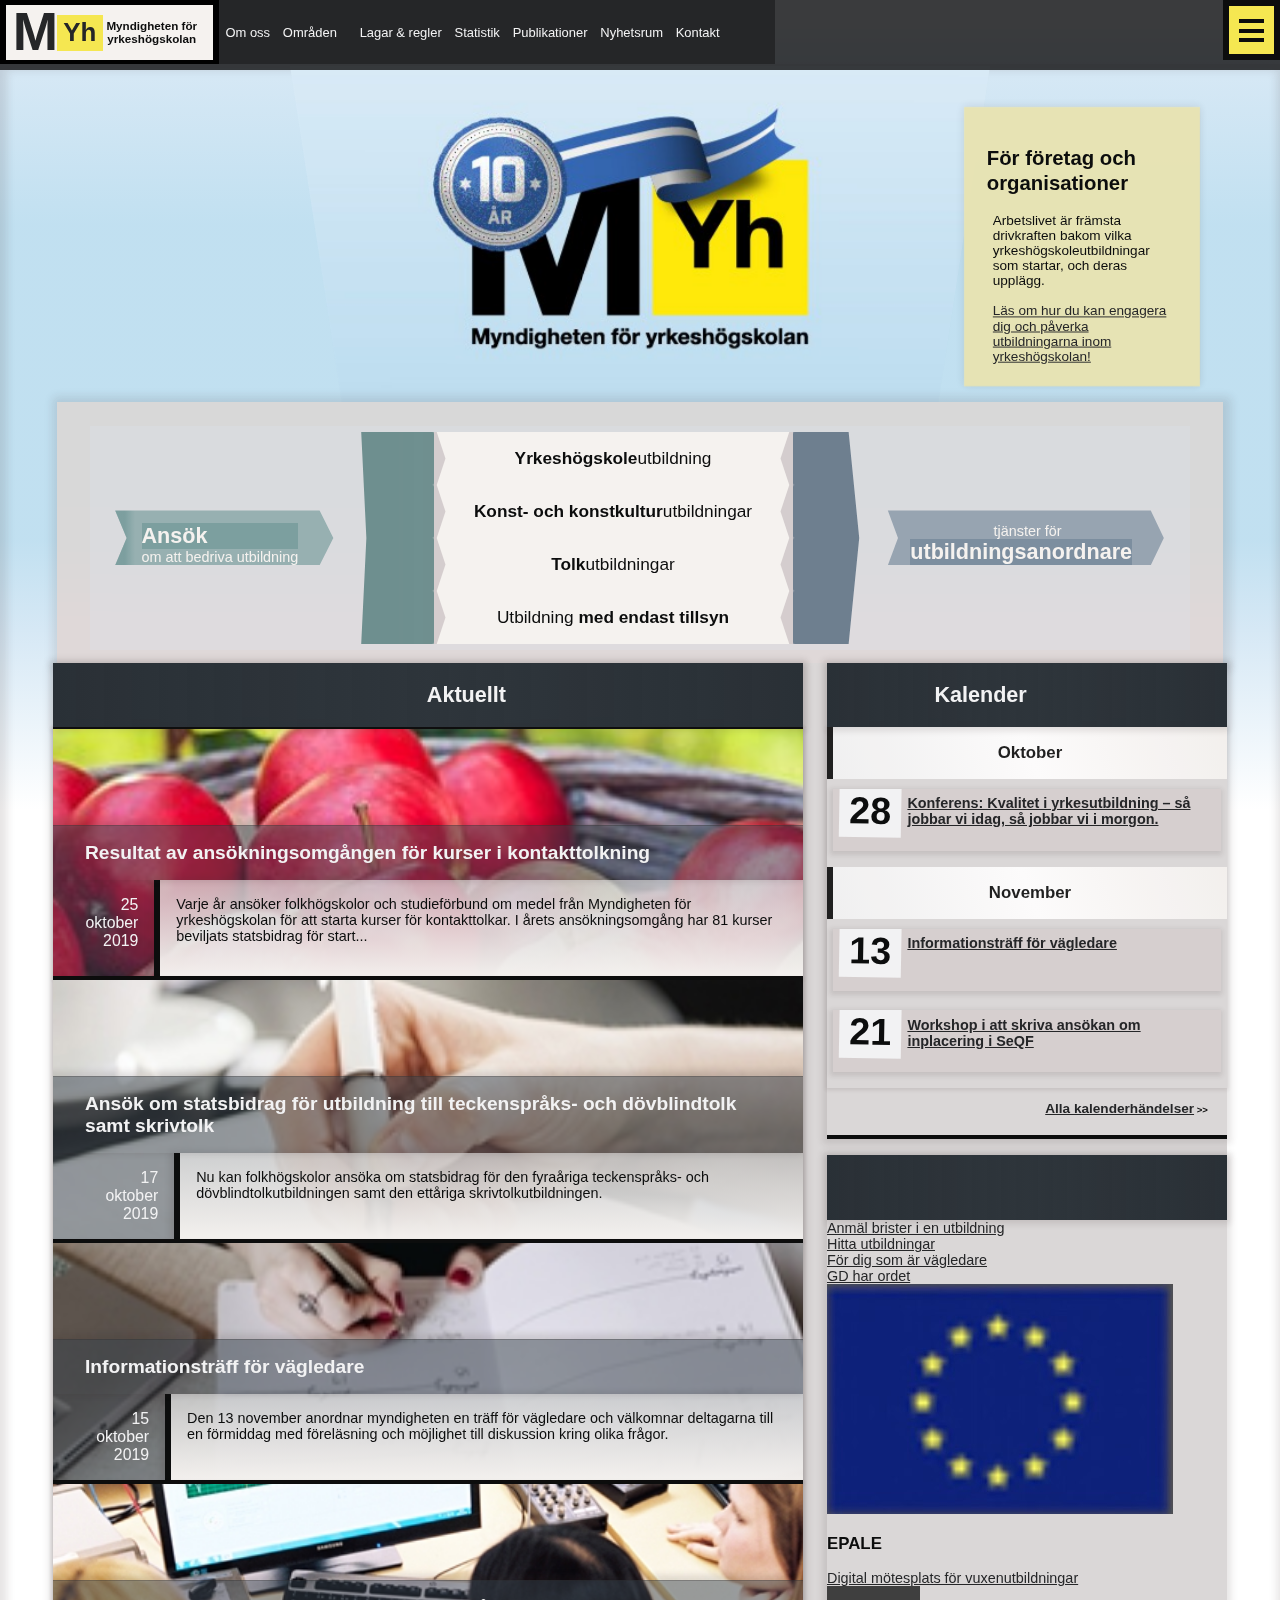
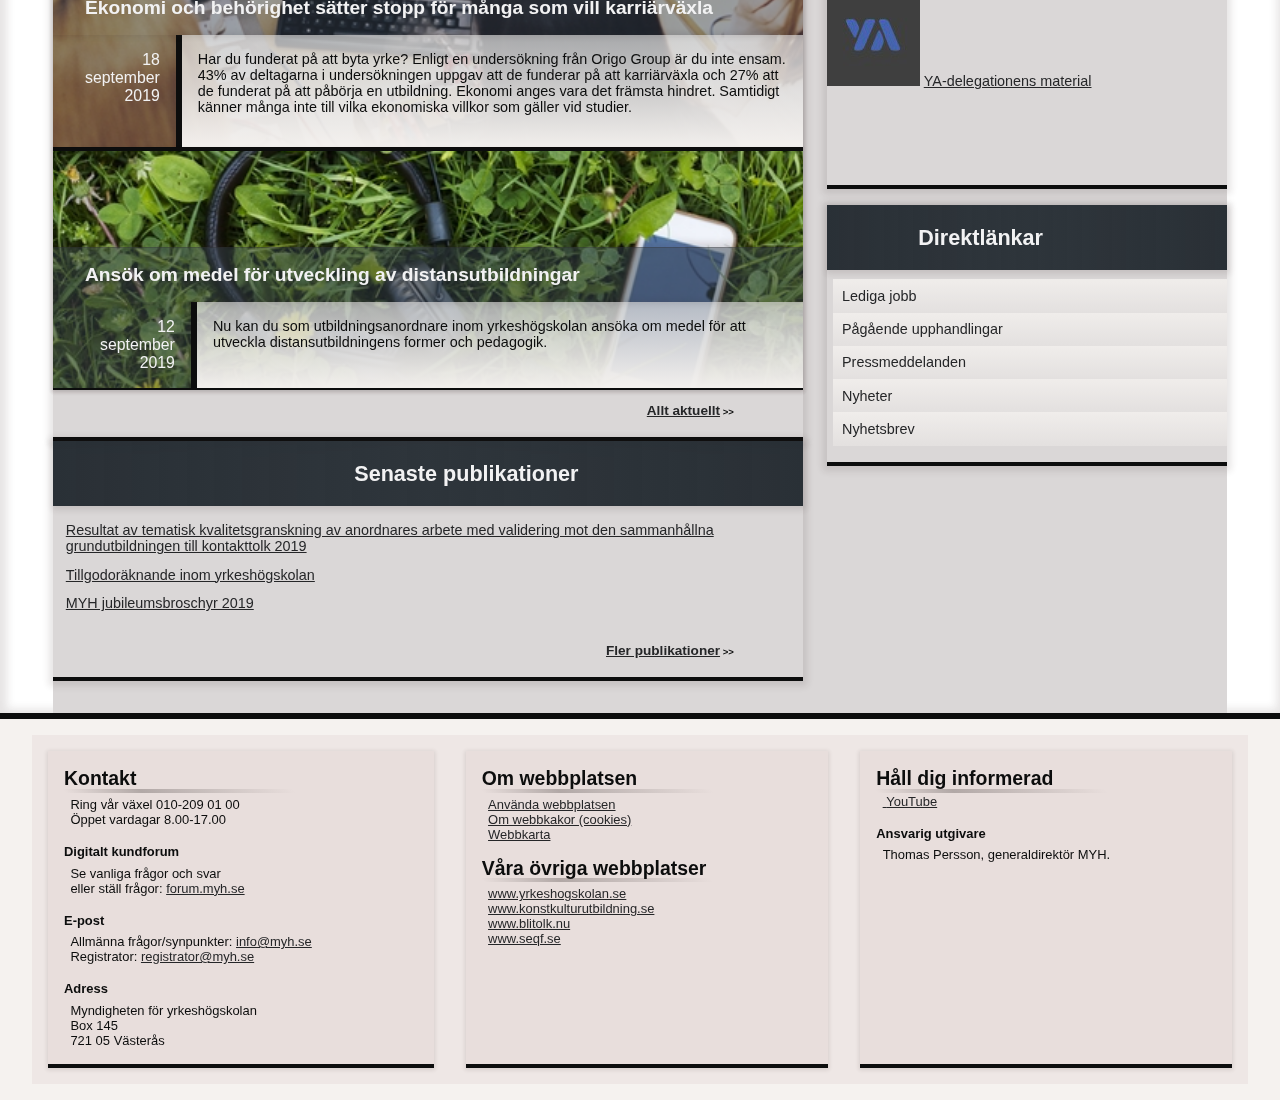
==== commit 2fc20679: "optimize image assets and ensure img tags got alts" ====
--- a/index.html
+++ b/index.html
@@ -7,7 +7,7 @@
   <meta name="designer" content="Joe" />
   <meta http-equiv="Content-Type" content="text/html; charset=UTF-8" />
   <meta name="viewport" content="width=device-width, initial-scale=1.0, minimum-scale=1, initial-scale=1, shrink-to-fit=no">
-  <link rel="shortcut icon" type="image/x-icon" href="/assets/images/favicon.ico" />
+  <link rel="shortcut icon" type="image/x-icon" href="/assets/favicon.ico" />
   <!-- <link rel="stylesheet" href="https://use.fontawesome.com/releases/v5.7.0/css/all.css" integrity="sha384-lZN37f5QGtY3VHgisS14W3ExzMWZxybE1SJSEsQp9S+oqd12jhcu+A56Ebc1zFSJ" crossorigin="anonymous" /> -->
   <link rel="stylesheet" href="/css/main.css">
 </head>
@@ -55,9 +55,8 @@
     </nav>
 
     <form class="search" action="/Sok/" method="get">
-      <!-- <label class="visually-hidden" for="header_global_search">Sök på hela webbplatsen</label> -->
       <i class="icon-b-search-dark"></i>
-      <input type="search" id="header_global_search" placeholder="sök..." name="q" />
+      <input type="search" id="header_global_search" placeholder="sök..." aria-label="Sök" />
       <button class="" type="submit">Sök</button>
     </form>
 
@@ -71,7 +70,7 @@
   <main class="perspective-top">
 
     <div id="birthday-hero" class="hero parallax-sm stick-up">
-      <img alt="" src='img/Myh10_CS.png' class="media-as-bg shaped-bg"/></a>
+      <img alt="" src='img/Myh10_CS.jpg' class="media-as-bg shaped-bg"/></a>
       <div class="widescreen-safe">
         <!-- <h2>Myndigheten för yrkeshögskolan fyller 10 år.  </h2> -->
           <!-- <a href="/site/about/MYH-fyller-10-ar/"> Myndigheten för yrkeshögskolan fyller 10 år. </a></span> -->
@@ -100,23 +99,23 @@
 
         <ul class="nav-box arrow">
           <li>
-            <a class="applying" href="/site/areas/Yrkeshogskolan/Ansok-om-att-bedriva-yrkeshogskoleutbildning/"><button class="box-banner light"></button></a>
-            <a class="existing" href="/site/areas/Yrkeshogskolan/For-utbildningsanordnare/"><button class="box-banner light left"></button></a>
-            <span><strong>Yrkesh&#246;gskole</strong>utbildning</span>
+            <a class="applying" href="/site/areas/Yrkeshogskolan/Ansok-om-att-bedriva-yrkeshogskoleutbildning/"><button aria-label="Ansök - yrkeshögskoleutbildning" class="box-banner light"></button></a>
+            <a class="existing" href="/site/areas/Yrkeshogskolan/For-utbildningsanordnare/"><button aria-label="Anordnare - yrkeshögskoleutbildning" class="box-banner light left"></button></a>
+            <span><strong>Yrkeshögskole</strong>utbildning</span>
           </li>
           <li>
-            <a class="applying" href="/site/areas/Konst--och-kulturutbildningar/Ansok-om-stod-for-konst-och-kulturutbildningar/"><button class="box-banner light"></button></a>
-            <a class="existing" href="/site/areas/Konst--och-kulturutbildningar/For-utbildningsanordnare/"><button class="box-banner light left "></button></a>
+            <a class="applying" href="/site/areas/Konst--och-kulturutbildningar/Ansok-om-stod-for-konst-och-kulturutbildningar/"><button aria-label="Ansök - Konst- och konstkulturutbildningar" class="box-banner light"></button></a>
+            <a class="existing" href="/site/areas/Konst--och-kulturutbildningar/For-utbildningsanordnare/"><button aria-label="Anordnare - Konst- och konstkulturutbildningar" class="box-banner light left "></button></a>
             <span><strong>Konst- och konstkultur</strong>utbildningar</span>
           </li>
           <li>
-            <a class="applying" href="/site/areas/Tolkutbildningar/Ansok-om-statsbidrag-tolk/"><button class="box-banner light"></button></a>
-            <a class="existing" href="/site/areas/Tolkutbildningar/For-utbildningsanordnare/"><button class="box-banner light left"></button></a>
+            <a class="applying" href="/site/areas/Tolkutbildningar/Ansok-om-statsbidrag-tolk/"><button aria-label="Ansök - Tolkutbildningar" class="box-banner light"></button></a>
+            <a class="existing" href="/site/areas/Tolkutbildningar/For-utbildningsanordnare/"><button aria-label="Anordnare - Tolkutbildningar" class="box-banner light left"></button></a>
             <span><strong>Tolk</strong>utbildningar</span>
           </li>
           <li>
-            <a class="applying" href="/site/areas/Utbildningar-med-endast-tillsyn/Ansok-om-att-en-utbildning-star-under-tillsyn/"><button class="box-banner light"></button></a>
-            <a class="existing" href="/site/areas/Utbildningar-med-endast-tillsyn/For-utbildningsanordnare/"><button class="box-banner light left"></button></a>
+            <a class="applying" href="/site/areas/Utbildningar-med-endast-tillsyn/Ansok-om-att-en-utbildning-star-under-tillsyn/"><button aria-label="Ansök - Utbildning med endast tillsyn" class="box-banner light"></button></a>
+            <a class="existing" href="/site/areas/Utbildningar-med-endast-tillsyn/For-utbildningsanordnare/"><button aria-label="Anordnare - Utbildning med endast tillsyn" class="box-banner light left"></button></a>
             <span>Utbildning <strong>med endast tillsyn</strong></span>
           </li>
         </ul>
@@ -140,7 +139,7 @@
           <ul class="article-flow">
 
             <li class="article-item">
-              <img class="" src="/img/BA_EJYJ-Scandinav-ChristinaSundien-584X329.png" alt=""/>
+              <img class="" src="/img/BA_EJYJ-Scandinav-ChristinaSundien-584X329.jpg" alt=""/>
               <a href="/site/newsdesk/Nyheter/2019/Ansok-om-statsbidrag-for-utbildning-till-teckensprakstolk-och-dovblindtolk-samt-skrivtolk/">
                 <h2 class="">Resultat av ansökningsomgången för kurser i kontakttolkning</a></h2>
               <div class="article-text"> <p class="article-date">25 oktober 2019</p>
@@ -168,7 +167,7 @@
 
           <li class="article-item">
 
-            <img src="/img/Global-Bildbank-Scandinav-20171227-teknikftg006572-24A-Redigera.jpg">
+            <img src="/img/Global-Bildbank-Scandinav-20171227-teknikftg006572-24A-Redigera.jpg" alt="">
 
             <h2><a href="/site/newsdesk/Nyheter/2019/Ekonomi-och-behorighet-satter-stopp-for-manga-som-vill-karriarvaxla/">Ekonomi och behörighet sätter stopp för många som vill karriärväxla</a></h2>
             <div class="article-text">
@@ -181,7 +180,7 @@
             </div>
           </li><li class="article-item">
 
-            <img class="" src="/img/Global-Bildbank-Scandinav_DVHE.jpg">
+            <img class="" src="/img/Global-Bildbank-Scandinav_DVHE.jpg" alt="">
 
             <h2><a href="/site/newsdesk/Nyheter/2019/Ansok-om-medel-for-utveckling-av-distansutbildningar/">Ansök om medel för utveckling av distansutbildningar</a></h2>
             <div class="article-text">
@@ -257,11 +256,11 @@
       <div class="box-banner green">
         <a href="/site/about/Organisation/Generaldirektoren-GD/GD-har-ordet/">GD har ordet</a></div>
       <div class="box-banner advanced blue">
-        <img alt="EU" src="/img/EU.png"> <h3>EPALE</h3> </img>
+        <img alt="EU" src="/img/EU.jpg"> <h3>EPALE</h3> </img>
         <a href="http://ec.europa.eu/epale/sv">Digital mötesplats för vuxenutbildningar </a>
       </div>
       <div class="box-banner advanced grey">
-        <img alt="YA-logo" src="/img/YA-logo.png"/>
+        <img alt="YA-logo" src="/img/YA-logo.jpg"/>
         <a href="https://go.nanolearning.com/LessonViewer/?da=508120&amp;key=l6h6b5xee4qrghi2&amp;mode=1&amp;du=3678618">YA-delegationens material</a>
       </div>
 
--- a/css/main.css
+++ b/css/main.css
@@ -375,164 +375,6 @@
   /* margin: auto; */
   padding-bottom: 6rem; /* haphazard adj for what appears to be a bug? w section expansion vs content */
 }
-.box-banner { /* box of banner links */
-  /* position: sticky; */
-  /* top: var(--header-height); */
-  /* left: 0; */
-}
-/* new box banner DIY */
-.box-banner { /* box of banner links */
-  --arrow-width-start: calc(4 * var(--line-width));
-  --arrow-width: var(--arrow-width-start);
-  --arrow-front: 1rem;
-  margin-bottom: var(--pad-section-inner);
-  padding: 1rem;
-  padding-right: 2.0rem;
-  /* position: relative; */ /* breaks inline somehow? */
-  text-align: right;
-  
-  --banner-color: transparent;
-  --banner-color: hsla(var(--fg-1), 0.0);
-  --border-color: var(--fg-2);
-  background: linear-gradient(to right, 
-         var(--banner-color) -100%,
-         var(--fg-2) 120%);
-    
-  --path: polygon(0 0, calc(100% - var(--arrow-front)) 0,
-             100% 50%, calc(100% - var(--arrow-front)) 100%,
-               0 100%);
-    
-  clip-path: var(--path); -webkit-clip-path: var(--path);
-  transition: clip-path 1.0s, -webkit-clip-path 1.0s;
-  /* SKIP CLIP-PATH HERE for funky big-effect accidentally had in safari recorded on phone... */
-}
-
-.box-banner.light {
-  --banner-color: hsla(var(--bg-1), 0.0);
-  --border-color: var(--bg-2);
-}
-.box-banner.alpha {
-  --border-color: hsl(var(--hue-2), var(--sat-low-2), var(--lum-light-3), 0.5);
-}
-.box-banner.left {
-  --path: polygon(100% 0, 100% 100%, 
-             calc(0% + var(--arrow-front))  100%,
-             0 50%,
-             calc(0% + var(--arrow-front))   0);
-             /* very nice anim btw when switch right-left. explore... */
-}
-.box-banner::before, .box-banner::after { /* make the arrows */
-  position: absolute;
-  content: "";
-  top: 0;
-  height: 100%;
-  width: var(--arrow-width);
-  transition: width 0.4s;
-  z-index: -1;
-}
-.box-banner::before { /* make the arrow */
-  /* background: linear-gradient(to right, var(--border-color) 0%, transparent 100%); */
-  /* background: -webkit-linear-gradient(to right, var(--border-color) 0%, hsla(0, 0%, 10%, 0.0) 100%); */
-  background: linear-gradient(to right, var(--border-color) 0%, hsla(0, 0%, 90%, 0.0) 100%);
-  left: 0rem;
-  --half: calc(50% - 0.5*var(--arrow-width-start) + var(--line-width));
-  --path: polygon(
-     0 0, var(--half) 0,
-     calc(100% - var(--arrow-width-start) + var(--line-width)) 50%,
-     var(--half) 100%, 0 100%);
-  clip-path: var(--path); -webkit-clip-path: var(--path);
-}
-
-.box-banner::after {
-  background: linear-gradient(to right, transparent -50%, var(--banner-color) 130%);
-  right: 0;
-  --path: polygon(0 0, 100% 0, 100% 100%, 0% 100%, 40% 50%);
-  clip-path: var(--path); -webkit-clip-path: var(--path);
-}
-
-.box-banner.left::before { /* make the arrow */
-  /* background: linear-gradient(to left, var(--border-color) 0%, transparent 100%); */
-  background: linear-gradient(to left, var(--border-color) 0%, hsla(0, 0%, 90%, 0.0) 100%);
-  --half: calc(100% - (50% - 0.5*var(--arrow-width-start) + var(--line-width)));
-  --path: polygon(100% 0, 100% 100%,
-         var(--half) 100%,
-         calc(0% + var(--arrow-width-start) - var(--line-width)) 50%,
-         var(--half) 0%);
-  clip-path: var(--path); -webkit-clip-path: var(--path);
-   right: 0;
-   left: unset;
- }
-.box-banner.left::after {
-  --path: polygon(100% 0, 100% 100%, 50% 100%, 50% 50%, 50% 0);
-  clip-path: var(--path); -webkit-clip-path: var(--path);
-  opacity: 0.5;
-}
-
-.box-banner a {
-  font-size: 1.3rem;
-  line-height: 1.4rem;
-  text-decoration: none;
-  align-self: center;
-  color: var(--bg-2);
-  font-weight: 600;
-  z-index: 10;
-}
-.box-banner a h1, .box-banner a > div, .box-banner img {
-  display: inline;
-  width: 30%;
-}
-.box-banner:hover {
-  /* XXX some weird thing on article-section h2 hover, these also get affected */
-  /* filter: saturate(90%); */
-  --arrow-width: 80%;
-  --arrow-front: 2rem;
-}
-.box-banner:hover a {
-  text-shadow: 1px 1px 1px var(--box-faint-color);
-}
-.box-banner.green {
-  --banner-color: hsl(110, var(--sat-high-2), 70%, 0.7);
-}
-.box-banner.yellow {
-  --banner-color: var(--myh-yellow);
-}
-.box-banner.blue {
-  --banner-color: hsl(233, 60%, 30%, 0.8);
-}
-.box-banner.black {
-  --banner-color: var(--dark-2);
-}
-
-.box-banner.advanced  {
-  position: relative;
-  display: flex;
-  padding: 0;
-  text-align: left;
-  height: 50%;
-}
-.box-banner.advanced > img {
-  position: relative;
-  left: 0; top: 0;
-  height: 100%;
-  object-fit: cover;
-}
-.box-banner.advanced > h3 {
-  position: absolute;
-  left: 0.6rem;
-  top: 15%; /* basically midddle, of square eu star anyways, other stuff? */
-  /* det breaks on longer text haha */
-  text-align: left;
-  color: var(--bg-2);
-}
-.box-banner.advanced > a  {
-  position: relative;
-  height: auto;
-  /* font-size: 1.2em; */
-  line-height: 1.2em;
-  padding: 0.4rem 1.6rem 0.4rem 0.4rem;
-  white-space: pre-wrap;
-}
-
 
 .nav-communications {
   /* display: flex; */
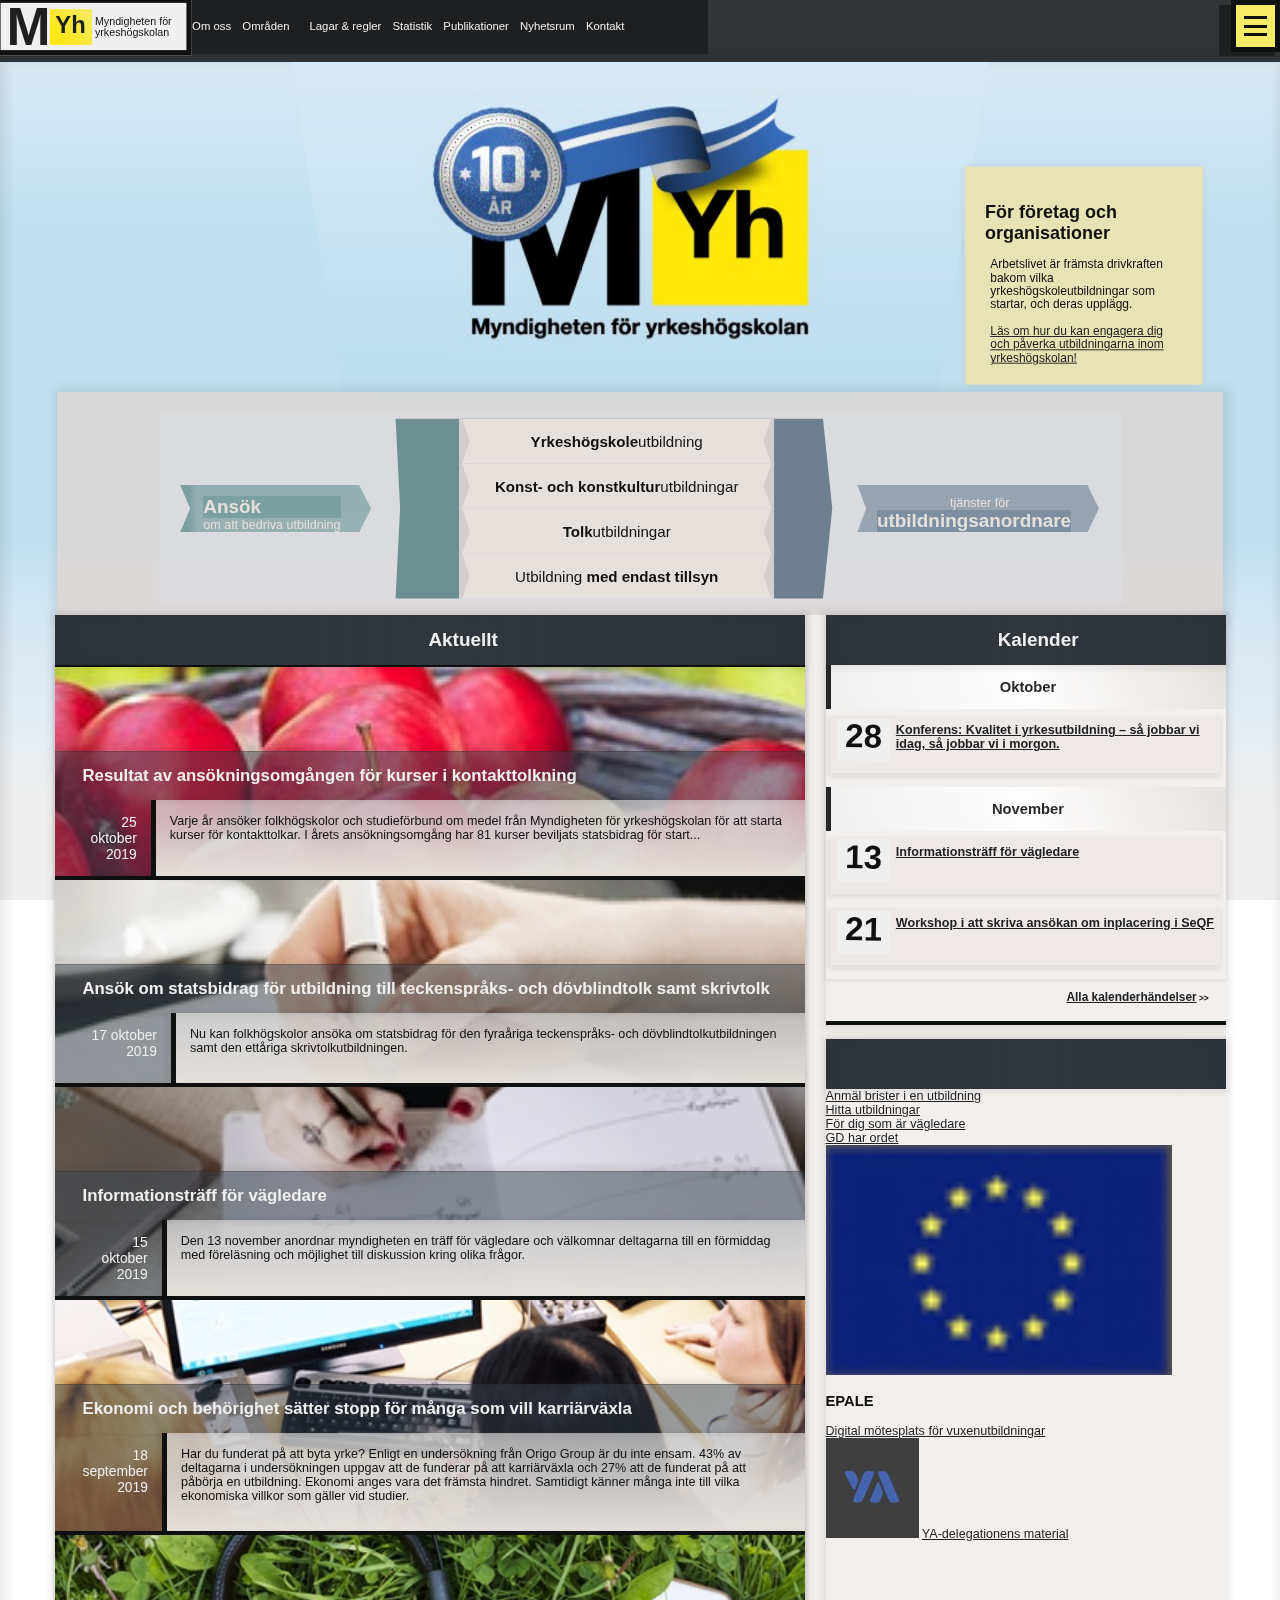
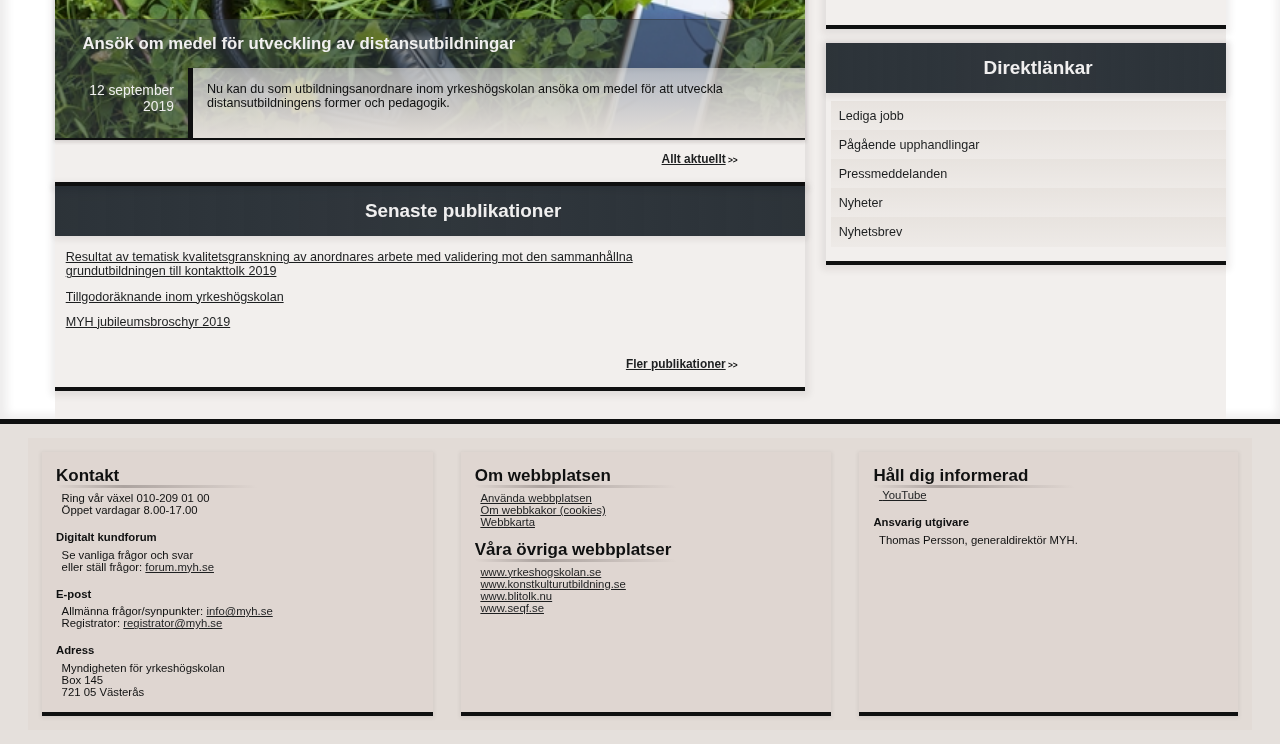
==== commit d3037c59: "safer links per audit" ====
--- a/index.html
+++ b/index.html
@@ -292,7 +292,7 @@
       <p>Ring vår växel <strong>010-209 01 00</strong>
         <br/>Öppet vardagar <strong>8.00-17.00</strong> </p>
       <h4>Digitalt kundforum</h4>
-      <p><span>Se vanliga frågor och svar </br> eller ställ frågor: </span><a href="https://forum.myh.se" target="_blank">forum.myh.se</a></p>
+      <p><span>Se vanliga frågor och svar </br> eller ställ frågor: </span><a href="https://forum.myh.se" target="_blank" rel="noreferrer">forum.myh.se</a></p>
       <h4 class="tel"><span class="type">E-post</span></h4>
       <p>Allmänna frågor/synpunkter: <a class="email" href="mailto:info@myh.se">info@myh.se<br /></a>Registrator: <a class="url" href="mailto:registrator@myh.se">registrator@myh.se</a></p>
       <h4 class="tel"><span class="type">Adress</span></h4>
@@ -305,12 +305,12 @@
       <h2>Om webbplatsen</h2>
       <p><a title="Använda webbplatsen" class="url" href="/Om-webbplatsen/Anvanda-webbplatsen/">Använda webbplatsen</a><br /><a title="Om webbkakor (cookies)" class="url" href="/Om-webbplatsen/Webbkakor-pa-den-har-webbplatsen/" accesskey="8">Om webbkakor (cookies)</a><br /><a class="url" href="/Webbkarta/" accesskey="3">Webbkarta</a><br /><br /></p>
       <h2>Våra&nbsp;övriga webbplatser</h2>
-      <p><a class="url" href="https://www.yrkeshogskolan.se" target="blank">www.yrkeshogskolan.se<br /></a><a href="https://www.konstkulturutbildning.se" target="_blank">www.konstkulturutbildning.se</a><br /><a class="url" href="https://www.myh.se/blitolk/" target="_blank">www.blitolk.nu</a><br /><a href="https://www.seqf.se" target="_blank">www.seqf.se</a></p>
+      <p><a class="url" href="https://www.yrkeshogskolan.se" target="blank">www.yrkeshogskolan.se<br /></a><a href="https://www.konstkulturutbildning.se" target="_blank" rel="noreferrer">www.konstkulturutbildning.se</a><br /><a class="url" href="https://www.myh.se/blitolk/" target="_blank" rel="noreferrer">www.blitolk.nu</a><br /><a href="https://www.seqf.se" target="_blank" rel="noreferrer">www.seqf.se</a></p>
     </div>
 
     <div class="footer-column">
       <h2>Håll dig informerad</h2>
-      <ul class="footer-social-media"> <li><a href="https://www.youtube.com/channel/UC8iPn0eKy-5vQ6Mx_-ep-KA" target="_blank"><em class="fab fa-youtube">&nbsp;</em>YouTube</a></li> </ul>
+      <ul class="footer-social-media"> <li><a href="https://www.youtube.com/channel/UC8iPn0eKy-5vQ6Mx_-ep-KA" target="_blank" rel="noreferrer"><em class="fab fa-youtube">&nbsp;</em>YouTube</a></li> </ul>
 
       <h4>Ansvarig utgivare</h4> <p>Thomas Persson, generaldirektör MYH.</p>
     </div>
--- a/css/main.css
+++ b/css/main.css
@@ -34,10 +34,10 @@
   --article-img-above-margin: 6rem;
 
   --line-width:        0.4rem; /* main design line/border width */ /* 0.125 normally 2px but nah ends up weird when font scales to like 1.67 and shize */
-  --content-max-width: 1000px;
+  --content-max-width: 1350px;
 
   --perspective:       100;
-  --parallax:          12;
+  --parallax:          10;
   --parallax-scale:    calc(1 + (1 / var(--perspective) * var(--parallax)));
   --parallax-px:       calc(-1px * var(--parallax));
   --parallax-sm:       calc(0.50 * var(--parallax));
@@ -51,27 +51,28 @@
   --hue-1:             180;
   --hue-2:             208;
   --hue-3:              55;
-  --hue-4:              0;
-  /* --myh-yellow:        hsl(55, 100%, 51%); */
-  --myh-yellow:        hsl(55, 89%, 64%); /* tone of yellow when slightly transp */
+  --hue-4:              20;
+  --myh-yellow-pre:    hsl(54, 100%, 51%);
+  --myh-yellow:        hsl(56, 87%, 68%); /* tone of yellow when slightly transp */
+  --myh-yellow-grad:   linear-gradient(50deg, var(--myh-yellow-pre), var(--myh-yellow));
   --bg-light-blue:     hsl(205, 61%, 90%);
   --bg-light-blue-2:   hsl(201, 62%, 85%);
   /* --good-yellow:        hsl(49, 85%,70%, 0.4); */
-  --lum-dark-1:         5%;
-  --lum-dark-2:        15%;
+  --lum-dark-1:         6%;
+  --lum-dark-2:        12%;
   --lum-dark-3:        25%;
   --lum-light-1:       calc(100% - var(--lum-dark-1));
   --lum-light-2:       calc(100% - var(--lum-dark-2));
   --lum-light-3:       calc(100% - var(--lum-dark-3));
-  --sat-low-1:           4%;
+  --sat-low-1:          4%;
   --sat-low-2:          9%;
   --sat-mid-1:          16%;
   --sat-mid-2:          22%;
   --sat-high-1:         36%;
   --sat-high-2:         50%;
 
-  --light-1:           hsl(var(--hue-2), var(--sat-low-1), var(--lum-light-1));
-  --light-text:        hsl(29, var(--sat-mid-2), var(--lum-light-1));
+  --light-1:           hsl(var(--hue-4), var(--sat-low-1), var(--lum-light-1));
+  --light-text:        hsl(29, var(--sat-mid-1), var(--lum-light-2));
 
   --nav-accent: hsla(var(--hue-3), var(--sat-mid-1), var(--lum-dark-3), 0.75);
   --neutral-accent: #9ae; /* link? */
@@ -79,9 +80,9 @@
   --dark-2:     hsl(var(--hue-2),  var(--sat-low-1),  var(--lum-dark-2));
 
   --opacity-regular:  0.25;
-  --opacity-faint:    0.12;
-  --box-regular-color:    hsla(0, 10%, var(--lum-dark-2), var(--opacity-regular));
-  --box-faint-color:      hsla(0, 20%, var(--lum-dark-2), var(--opacity-faint));
+  --opacity-faint:    0.08;
+  --box-regular-color:    hsla(var(--hue-4), var(--sat-mid-2), var(--lum-dark-2), var(--opacity-regular));
+  --box-faint-color:      hsla(var(--hue-4), var(--sat-high-1), var(--lum-dark-2), var(--opacity-faint));
   --box-regular-color-flip: var(--box-regular-color); /* light mode always dark shadows */
   --box-faint-color-flip:   var(--box-faint-color);
 
@@ -91,7 +92,6 @@
   /*     hsl(var(--hue-1), var(--sat-mid-1), 10%, 0.30) 50%); */
   --heading-on-img-bg: hsl(var(--hue-2), var(--sat-mid-1), 25%, 0.50);
   --heading-no-img-bg: linear-gradient(to bottom,
-      /* transparent -50%, */
       hsl(var(--hue-2), var(--sat-mid-1), 25%, 0.20),
       hsl(var(--hue-2), var(--sat-mid-2), 25%, 0.80) 80%
       );
@@ -100,13 +100,7 @@
   
   --border-opacity:      0.20;
   --light-border-color:  hsl(var(--hue-1), 7%, 0%, var(--border-opacity));
-  --thin-border-width:   0px;
-
-  --fg-1:       var(--dark-1);
-  --fg-2:       var(--dark-2);
-
-  --lum-fg-1:   var(--lum-dark-1);
-  --lum-fg-2:   var(--lum-dark-2);
+  --thin-border-width:   0px; --fg-1:       var(--dark-1); --fg-2:       var(--dark-2); --lum-fg-1:   var(--lum-dark-1); --lum-fg-2:   var(--lum-dark-2);
   --lum-fg-3:   var(--lum-dark-3);
   --bg-1:       var(--light-1);
   --bg-2:       var(--light-text);
@@ -115,9 +109,11 @@
   --lum-bg-2:   var(--lum-light-2);
 
   --applying-color: hsl(var(--hue-1), var(--sat-mid-1), 50%, 0.6);
+  --applying-grad: linear-gradient(to bottom, var(--applying-color), hsl(var(--hue-1), var(--sat-mid-2), 60%, 0.7));
   /* --applying-color: var(--myh-yellow); */
   /* --applying-color: hsl(55, 100%, 51%, 0.8); */
   --existing-color: hsl(var(--hue-2), var(--sat-mid-1), 50%, 0.6);
+  --existing-grad: linear-gradient(to bottom, var(--existing-color), hsl(var(--hue-2), var(--sat-mid-2), 60%, 0.7));;
   /* --existing-color: hsl(var(--hue-2), var(--sat-mid-1), 10%, 0.8); */
   /* was digging with hue at 180 and 208 respectively. green/blue */
   
@@ -200,12 +196,8 @@
     /* font-size: 0.80rem; */
   }
 }
-@supports (backdrop-filter: blur(1px)) {
- 
-}
 @supports not (backdrop-filter: blur(1px)) {
   /* fallbacks for firefox... */
- 
 }
 
 * {
@@ -214,6 +206,10 @@
   /* padding: 0.1rem; */
 }
 
+html, body {
+  font-size: 14px;
+  /* font-size: 0.9rem; */
+}
 html {
   /* height: 100%; */ /* setting height 100% makes sticky header disappear after that amount */
   /* which isnt good, but investigate for sticky/parallax effects - means sticky sections without prog higher z-index chaos? */
@@ -233,12 +229,12 @@
   font-size: 0.9rem;
   
   background: linear-gradient(to bottom,
-    transparent 2%,
+    var(--bg-1) 2%,
     var(--bg-light-blue) 8%,
     var(--bg-light-blue-2) 25%,
     var(--bg-light-blue-2) 60%,
     var(--bg-light-blue) 70%,
-    transparent 90%
+    var(--bg-1) 90%
     );
   background-repeat: no-repeat;
   background-attachment: fixed;
@@ -407,15 +403,9 @@
 
 .content { /* anything below intro */
   z-index: 15;
-  /* background: var(--bg-1); */
-  /* OR */
-  /* background: hsla(0, 10%, 80%, 0.7); */
-  /* backdrop-filter: blur(2rem) brightness(120%); */
-  /* OR */
-  background: hsla(0, var(--sat-low-1), var(--lum-light-2), 1.0);
-  /* padding-top: 0.8rem; */
+  background: hsla(20, var(--sat-mid-1), var(--lum-light-1), 1.0);
   
-  max-width: 1350px;
+  max-width: var(--content-max-width);
   
   display: flex;
   flex-wrap: wrap;
@@ -479,7 +469,8 @@
 .sidebar > section > h2 { /* hug edge until we hit max-width */
   /* padding-right: var(--pad-to-edge); */
   /* other issue with this is would need to keep track of more things to handle when flex is wrapping etc. no go? */
-  padding: 1.2rem 7.0rem 1.2rem 1.2rem;
+  /* padding: 1.1rem 4.2rem 1.1rem 1.2rem; */
+  padding-right: 4.2rem; /* avoid header stuff */
 }
 .sidebar > section  {
   margin-bottom: 1rem;
@@ -508,8 +499,10 @@
 /* section h1, section h2 { */
 section > h1, section > h2 {
   text-align: center;
-  padding:  var(--space) var(--pad-section-inner);
-  padding: 1.2rem 1.2rem 1.2rem 6rem;
+  /* padding:  var(--space) var(--pad-section-inner); */
+  /* padding: 1.1rem 1.2rem 1.1rem 6rem; */
+  padding: 1.0rem 1.2rem;
+  padding-left: 6rem; /* avoid logo - should be dynamic depending on tagline */
   width: 100%;
   /* z-index: -1; */
   z-index: 12;
@@ -519,6 +512,8 @@
   top: 0;
 }
 section > h1 {
+  font-size: 1.8em;
+  padding: 0.8rem 1.2rem;
   background: var(--fg-2);
   color: var(--bg-2);
   /* margin: 0; */
@@ -537,9 +532,18 @@
   /* z-index: 10; */
   left: 0;
   z-index: 30;
-  backdrop-filter: blur(4px);
-
-}
+  backdrop-filter: blur(4px); -webkit-backdrop-filter: blur(4px);
+
+}
+@-moz-document url-prefix() {
+  section > h1 {
+    padding: 1.1rem 1.2rem;
+  }
+  section > h2 {
+    padding: 1.25rem 1.2rem;
+  }
+}
+
 section > h3 {
   padding: 0.4rem 0.8rem;
   color: var(--fg-2);
@@ -629,8 +633,8 @@
   background: var(--fg-2);
   color: var(--bg-2);
   
-  padding: 0.4rem 1.8rem 0.8rem 1.2rem;
-  margin: -0.8rem;
+  padding: 0.6rem 1.0rem 0.6rem 1.2rem;
+  margin: -0.5rem;
 }
 
 .subscribe {
@@ -738,7 +742,8 @@
 }
 /* .area-box > div, .area-box a > h2 { /1* box with image and description of an area of education *1/ */
 .area-box > div { /* box with image and description of an area of education */
-  backdrop-filter: blur(16px) brightness(80%) contrast(80%);
+  backdrop-filter: blur(16px); -webkit-backdrop-filter: blur(16px);
+  background: var(--heading-on-img-bg);
 }
 .area-box a img:hover { /* box with image and description of an area of education */
   transform: scale(1.08) translateX(20px);
@@ -779,8 +784,7 @@
 
   box-shadow: 2px 1px 9px 6px var(--box-faint-color);
   background: hsla(0, 10%, 80%, 0.7);
-  backdrop-filter: blur(2rem) brightness(120%);
-  -webkit-backdrop-filter: blur(2rem) brightness(120%);
+  backdrop-filter: blur(2rem) brightness(120%); -webkit-backdrop-filter: blur(2rem) brightness(120%);
 }
 .intro > * {
   border: var(--thin-border-width) solid var(--light-border-color);
